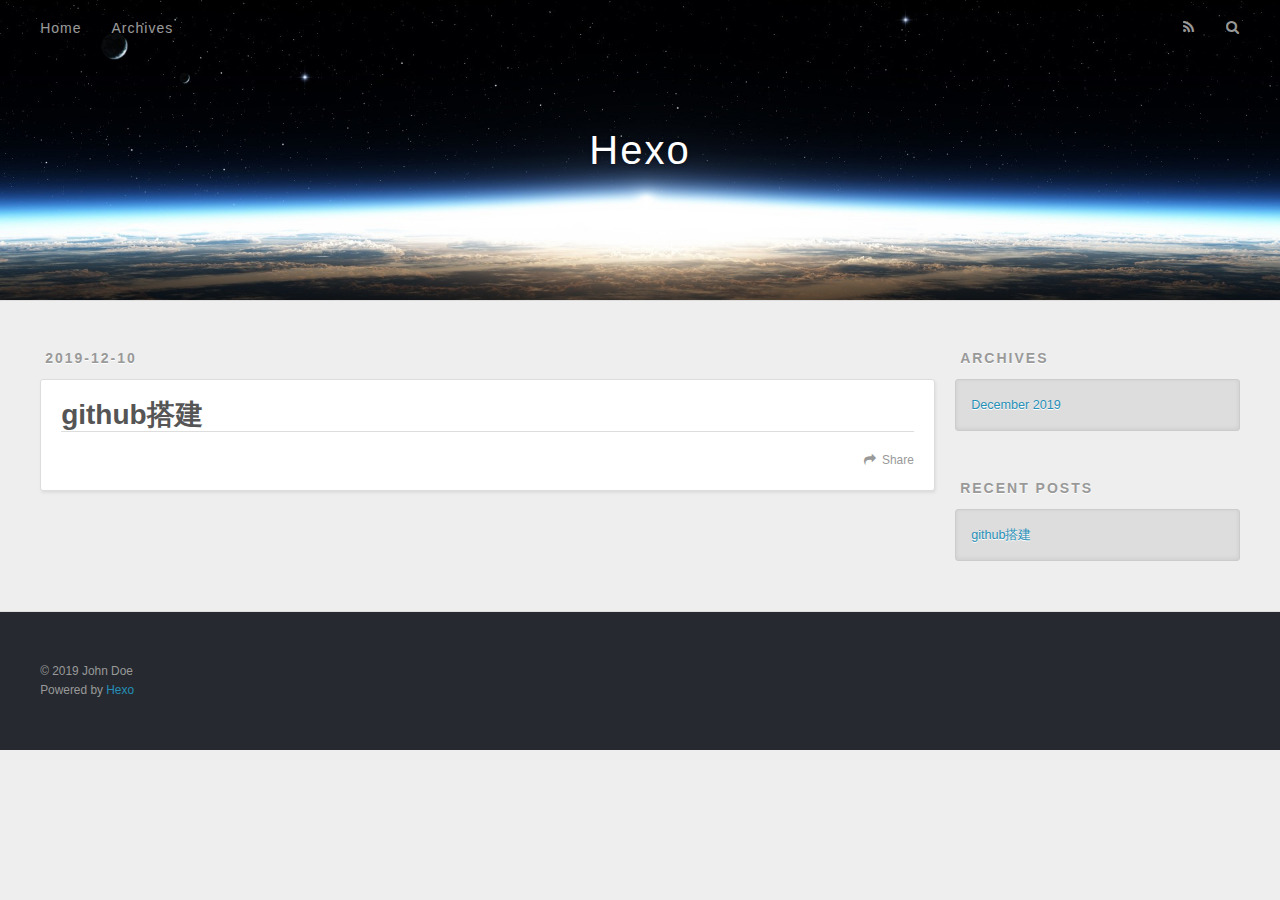
==== index.html @ 5299de8e "Site updated: 2019-12-10 16:28:03" ====
<!DOCTYPE html>
<html>
<head>
  <meta charset="utf-8">
  

  
  <title>Hexo</title>
  <meta name="viewport" content="width=device-width, initial-scale=1, maximum-scale=1">
  <meta property="og:type" content="website">
<meta property="og:title" content="Hexo">
<meta property="og:url" content="http:&#x2F;&#x2F;yoursite.com&#x2F;index.html">
<meta property="og:site_name" content="Hexo">
<meta property="article:author" content="John Doe">
<meta name="twitter:card" content="summary">
  
    <link rel="alternate" href="/atom.xml" title="Hexo" type="application/atom+xml">
  
  
    <link rel="icon" href="/favicon.png">
  
  
    <link href="//fonts.googleapis.com/css?family=Source+Code+Pro" rel="stylesheet" type="text/css">
  
  
<link rel="stylesheet" href="/css/style.css">

<meta name="generator" content="Hexo 4.1.0"></head>

<body>
  <div id="container">
    <div id="wrap">
      <header id="header">
  <div id="banner"></div>
  <div id="header-outer" class="outer">
    <div id="header-title" class="inner">
      <h1 id="logo-wrap">
        <a href="/" id="logo">Hexo</a>
      </h1>
      
    </div>
    <div id="header-inner" class="inner">
      <nav id="main-nav">
        <a id="main-nav-toggle" class="nav-icon"></a>
        
          <a class="main-nav-link" href="/">Home</a>
        
          <a class="main-nav-link" href="/archives">Archives</a>
        
      </nav>
      <nav id="sub-nav">
        
          <a id="nav-rss-link" class="nav-icon" href="/atom.xml" title="RSS Feed"></a>
        
        <a id="nav-search-btn" class="nav-icon" title="Search"></a>
      </nav>
      <div id="search-form-wrap">
        <form action="//google.com/search" method="get" accept-charset="UTF-8" class="search-form"><input type="search" name="q" class="search-form-input" placeholder="Search"><button type="submit" class="search-form-submit">&#xF002;</button><input type="hidden" name="sitesearch" value="http://yoursite.com"></form>
      </div>
    </div>
  </div>
</header>
      <div class="outer">
        <section id="main">
  
    <article id="post-github搭建" class="article article-type-post" itemscope itemprop="blogPost">
  <div class="article-meta">
    <a href="/2019/12/10/github%E6%90%AD%E5%BB%BA/" class="article-date">
  <time datetime="2019-12-10T08:18:37.000Z" itemprop="datePublished">2019-12-10</time>
</a>
    
  </div>
  <div class="article-inner">
    
    
      <header class="article-header">
        
  
    <h1 itemprop="name">
      <a class="article-title" href="/2019/12/10/github%E6%90%AD%E5%BB%BA/">github搭建</a>
    </h1>
  

      </header>
    
    <div class="article-entry" itemprop="articleBody">
      
        
      
    </div>
    <footer class="article-footer">
      <a data-url="http://yoursite.com/2019/12/10/github%E6%90%AD%E5%BB%BA/" data-id="ck3zlgnts0000zbzl3p2jf8dn" class="article-share-link">Share</a>
      
      
    </footer>
  </div>
  
</article>


  


</section>
        
          <aside id="sidebar">
  
    

  
    

  
    
  
    
  <div class="widget-wrap">
    <h3 class="widget-title">Archives</h3>
    <div class="widget">
      <ul class="archive-list"><li class="archive-list-item"><a class="archive-list-link" href="/archives/2019/12/">December 2019</a></li></ul>
    </div>
  </div>


  
    
  <div class="widget-wrap">
    <h3 class="widget-title">Recent Posts</h3>
    <div class="widget">
      <ul>
        
          <li>
            <a href="/2019/12/10/github%E6%90%AD%E5%BB%BA/">github搭建</a>
          </li>
        
      </ul>
    </div>
  </div>

  
</aside>
        
      </div>
      <footer id="footer">
  
  <div class="outer">
    <div id="footer-info" class="inner">
      &copy; 2019 John Doe<br>
      Powered by <a href="http://hexo.io/" target="_blank">Hexo</a>
    </div>
  </div>
</footer>
    </div>
    <nav id="mobile-nav">
  
    <a href="/" class="mobile-nav-link">Home</a>
  
    <a href="/archives" class="mobile-nav-link">Archives</a>
  
</nav>
    

<script src="//ajax.googleapis.com/ajax/libs/jquery/2.0.3/jquery.min.js"></script>


  
<link rel="stylesheet" href="/fancybox/jquery.fancybox.css">

  
<script src="/fancybox/jquery.fancybox.pack.js"></script>




<script src="/js/script.js"></script>




  </div>
</body>
</html>
---- css/style.css ----
body {
  width: 100%;
}
body:before,
body:after {
  content: "";
  display: table;
}
body:after {
  clear: both;
}
html,
body,
div,
span,
applet,
object,
iframe,
h1,
h2,
h3,
h4,
h5,
h6,
p,
blockquote,
pre,
a,
abbr,
acronym,
address,
big,
cite,
code,
del,
dfn,
em,
img,
ins,
kbd,
q,
s,
samp,
small,
strike,
strong,
sub,
sup,
tt,
var,
dl,
dt,
dd,
ol,
ul,
li,
fieldset,
form,
label,
legend,
table,
caption,
tbody,
tfoot,
thead,
tr,
th,
td {
  margin: 0;
  padding: 0;
  border: 0;
  outline: 0;
  font-weight: inherit;
  font-style: inherit;
  font-family: inherit;
  font-size: 100%;
  vertical-align: baseline;
}
body {
  line-height: 1;
  color: #000;
  background: #fff;
}
ol,
ul {
  list-style: none;
}
table {
  border-collapse: separate;
  border-spacing: 0;
  vertical-align: middle;
}
caption,
th,
td {
  text-align: left;
  font-weight: normal;
  vertical-align: middle;
}
a img {
  border: none;
}
input,
button {
  margin: 0;
  padding: 0;
}
input::-moz-focus-inner,
button::-moz-focus-inner {
  border: 0;
  padding: 0;
}
@font-face {
  font-family: FontAwesome;
  font-style: normal;
  font-weight: normal;
  src: url("fonts/fontawesome-webfont.eot?v=#4.0.3");
  src: url("fonts/fontawesome-webfont.eot?#iefix&v=#4.0.3") format("embedded-opentype"), url("fonts/fontawesome-webfont.woff?v=#4.0.3") format("woff"), url("fonts/fontawesome-webfont.ttf?v=#4.0.3") format("truetype"), url("fonts/fontawesome-webfont.svg#fontawesomeregular?v=#4.0.3") format("svg");
}
html,
body,
#container {
  height: 100%;
}
body {
  background: #eee;
  font: 14px -apple-system, BlinkMacSystemFont, "Segoe UI", "Roboto", "Oxygen", "Ubuntu", "Cantarell", "Fira Sans", "Droid Sans", "Helvetica Neue", sans-serif;
  -webkit-text-size-adjust: 100%;
}
.outer {
  max-width: 1220px;
  margin: 0 auto;
  padding: 0 20px;
}
.outer:before,
.outer:after {
  content: "";
  display: table;
}
.outer:after {
  clear: both;
}
.inner {
  display: inline;
  float: left;
  width: 98.33333333333333%;
  margin: 0 0.833333333333333%;
}
.left,
.alignleft {
  float: left;
}
.right,
.alignright {
  float: right;
}
.clear {
  clear: both;
}
#container {
  position: relative;
}
.mobile-nav-on {
  overflow: hidden;
}
#wrap {
  height: 100%;
  width: 100%;
  position: absolute;
  top: 0;
  left: 0;
  -webkit-transition: 0.2s ease-out;
  -moz-transition: 0.2s ease-out;
  -ms-transition: 0.2s ease-out;
  transition: 0.2s ease-out;
  z-index: 1;
  background: #eee;
}
.mobile-nav-on #wrap {
  left: 280px;
}
@media screen and (min-width: 768px) {
  #main {
    display: inline;
    float: left;
    width: 73.33333333333333%;
    margin: 0 0.833333333333333%;
  }
}
.article-date,
.article-category-link,
.archive-year,
.widget-title {
  text-decoration: none;
  text-transform: uppercase;
  letter-spacing: 2px;
  color: #999;
  margin-bottom: 1em;
  margin-left: 5px;
  line-height: 1em;
  text-shadow: 0 1px #fff;
  font-weight: bold;
}
.article-inner,
.archive-article-inner {
  background: #fff;
  -webkit-box-shadow: 1px 2px 3px #ddd;
  box-shadow: 1px 2px 3px #ddd;
  border: 1px solid #ddd;
  border-radius: 3px;
}
.article-entry h1,
.widget h1 {
  font-size: 2em;
}
.article-entry h2,
.widget h2 {
  font-size: 1.5em;
}
.article-entry h3,
.widget h3 {
  font-size: 1.3em;
}
.article-entry h4,
.widget h4 {
  font-size: 1.2em;
}
.article-entry h5,
.widget h5 {
  font-size: 1em;
}
.article-entry h6,
.widget h6 {
  font-size: 1em;
  color: #999;
}
.article-entry hr,
.widget hr {
  border: 1px dashed #ddd;
}
.article-entry strong,
.widget strong {
  font-weight: bold;
}
.article-entry em,
.widget em,
.article-entry cite,
.widget cite {
  font-style: italic;
}
.article-entry sup,
.widget sup,
.article-entry sub,
.widget sub {
  font-size: 0.75em;
  line-height: 0;
  position: relative;
  vertical-align: baseline;
}
.article-entry sup,
.widget sup {
  top: -0.5em;
}
.article-entry sub,
.widget sub {
  bottom: -0.2em;
}
.article-entry small,
.widget small {
  font-size: 0.85em;
}
.article-entry acronym,
.widget acronym,
.article-entry abbr,
.widget abbr {
  border-bottom: 1px dotted;
}
.article-entry ul,
.widget ul,
.article-entry ol,
.widget ol,
.article-entry dl,
.widget dl {
  margin: 0 20px;
  line-height: 1.6em;
}
.article-entry ul ul,
.widget ul ul,
.article-entry ol ul,
.widget ol ul,
.article-entry ul ol,
.widget ul ol,
.article-entry ol ol,
.widget ol ol {
  margin-top: 0;
  margin-bottom: 0;
}
.article-entry ul,
.widget ul {
  list-style: disc;
}
.article-entry ol,
.widget ol {
  list-style: decimal;
}
.article-entry dt,
.widget dt {
  font-weight: bold;
}
#header {
  height: 300px;
  position: relative;
  border-bottom: 1px solid #ddd;
}
#header:before,
#header:after {
  content: "";
  position: absolute;
  left: 0;
  right: 0;
  height: 40px;
}
#header:before {
  top: 0;
  background: -webkit-linear-gradient(rgba(0,0,0,0.2), transparent);
  background: -moz-linear-gradient(rgba(0,0,0,0.2), transparent);
  background: -ms-linear-gradient(rgba(0,0,0,0.2), transparent);
  background: linear-gradient(rgba(0,0,0,0.2), transparent);
}
#header:after {
  bottom: 0;
  background: -webkit-linear-gradient(transparent, rgba(0,0,0,0.2));
  background: -moz-linear-gradient(transparent, rgba(0,0,0,0.2));
  background: -ms-linear-gradient(transparent, rgba(0,0,0,0.2));
  background: linear-gradient(transparent, rgba(0,0,0,0.2));
}
#header-outer {
  height: 100%;
  position: relative;
}
#header-inner {
  position: relative;
  overflow: hidden;
}
#banner {
  position: absolute;
  top: 0;
  left: 0;
  width: 100%;
  height: 100%;
  background: url("images/banner.jpg") center #000;
  -webkit-background-size: cover;
  -moz-background-size: cover;
  background-size: cover;
  z-index: -1;
}
#header-title {
  text-align: center;
  height: 40px;
  position: absolute;
  top: 50%;
  left: 0;
  margin-top: -20px;
}
#logo,
#subtitle {
  text-decoration: none;
  color: #fff;
  font-weight: 300;
  text-shadow: 0 1px 4px rgba(0,0,0,0.3);
}
#logo {
  font-size: 40px;
  line-height: 40px;
  letter-spacing: 2px;
}
#subtitle {
  font-size: 16px;
  line-height: 16px;
  letter-spacing: 1px;
}
#subtitle-wrap {
  margin-top: 16px;
}
#main-nav {
  float: left;
  margin-left: -15px;
}
.nav-icon,
.main-nav-link {
  float: left;
  color: #fff;
  opacity: 0.6;
  text-decoration: none;
  text-shadow: 0 1px rgba(0,0,0,0.2);
  -webkit-transition: opacity 0.2s;
  -moz-transition: opacity 0.2s;
  -ms-transition: opacity 0.2s;
  transition: opacity 0.2s;
  display: block;
  padding: 20px 15px;
}
.nav-icon:hover,
.main-nav-link:hover {
  opacity: 1;
}
.nav-icon {
  font-family: FontAwesome;
  text-align: center;
  font-size: 14px;
  width: 14px;
  height: 14px;
  padding: 20px 15px;
  position: relative;
  cursor: pointer;
}
.main-nav-link {
  font-weight: 300;
  letter-spacing: 1px;
}
@media screen and (max-width: 479px) {
  .main-nav-link {
    display: none;
  }
}
#main-nav-toggle {
  display: none;
}
#main-nav-toggle:before {
  content: "\f0c9";
}
@media screen and (max-width: 479px) {
  #main-nav-toggle {
    display: block;
  }
}
#sub-nav {
  float: right;
  margin-right: -15px;
}
#nav-rss-link:before {
  content: "\f09e";
}
#nav-search-btn:before {
  content: "\f002";
}
#search-form-wrap {
  position: absolute;
  top: 15px;
  width: 150px;
  height: 30px;
  right: -150px;
  opacity: 0;
  -webkit-transition: 0.2s ease-out;
  -moz-transition: 0.2s ease-out;
  -ms-transition: 0.2s ease-out;
  transition: 0.2s ease-out;
}
#search-form-wrap.on {
  opacity: 1;
  right: 0;
}
@media screen and (max-width: 479px) {
  #search-form-wrap {
    width: 100%;
    right: -100%;
  }
}
.search-form {
  position: absolute;
  top: 0;
  left: 0;
  right: 0;
  background: #fff;
  padding: 5px 15px;
  border-radius: 15px;
  -webkit-box-shadow: 0 0 10px rgba(0,0,0,0.3);
  box-shadow: 0 0 10px rgba(0,0,0,0.3);
}
.search-form-input {
  border: none;
  background: none;
  color: #555;
  width: 100%;
  font: 13px -apple-system, BlinkMacSystemFont, "Segoe UI", "Roboto", "Oxygen", "Ubuntu", "Cantarell", "Fira Sans", "Droid Sans", "Helvetica Neue", sans-serif;
  outline: none;
}
.search-form-input::-webkit-search-results-decoration,
.search-form-input::-webkit-search-cancel-button {
  -webkit-appearance: none;
}
.search-form-submit {
  position: absolute;
  top: 50%;
  right: 10px;
  margin-top: -7px;
  font: 13px FontAwesome;
  border: none;
  background: none;
  color: #bbb;
  cursor: pointer;
}
.search-form-submit:hover,
.search-form-submit:focus {
  color: #777;
}
.article {
  margin: 50px 0;
}
.article-inner {
  overflow: hidden;
}
.article-meta:before,
.article-meta:after {
  content: "";
  display: table;
}
.article-meta:after {
  clear: both;
}
.article-date {
  float: left;
}
.article-category {
  float: left;
  line-height: 1em;
  color: #ccc;
  text-shadow: 0 1px #fff;
  margin-left: 8px;
}
.article-category:before {
  content: "\2022";
}
.article-category-link {
  margin: 0 12px 1em;
}
.article-header {
  padding: 20px 20px 0;
}
.article-title {
  text-decoration: none;
  font-size: 2em;
  font-weight: bold;
  color: #555;
  line-height: 1.1em;
  -webkit-transition: color 0.2s;
  -moz-transition: color 0.2s;
  -ms-transition: color 0.2s;
  transition: color 0.2s;
}
a.article-title:hover {
  color: #258fb8;
}
.article-entry {
  color: #555;
  padding: 0 20px;
}
.article-entry:before,
.article-entry:after {
  content: "";
  display: table;
}
.article-entry:after {
  clear: both;
}
.article-entry p,
.article-entry table {
  line-height: 1.6em;
  margin: 1.6em 0;
}
.article-entry h1,
.article-entry h2,
.article-entry h3,
.article-entry h4,
.article-entry h5,
.article-entry h6 {
  font-weight: bold;
}
.article-entry h1,
.article-entry h2,
.article-entry h3,
.article-entry h4,
.article-entry h5,
.article-entry h6 {
  line-height: 1.1em;
  margin: 1.1em 0;
}
.article-entry a {
  color: #258fb8;
  text-decoration: none;
}
.article-entry a:hover {
  text-decoration: underline;
}
.article-entry ul,
.article-entry ol,
.article-entry dl {
  margin-top: 1.6em;
  margin-bottom: 1.6em;
}
.article-entry img,
.article-entry video {
  max-width: 100%;
  height: auto;
  display: block;
  margin: auto;
}
.article-entry iframe {
  border: none;
}
.article-entry table {
  width: 100%;
  border-collapse: collapse;
  border-spacing: 0;
}
.article-entry th {
  font-weight: bold;
  border-bottom: 3px solid #ddd;
  padding-bottom: 0.5em;
}
.article-entry td {
  border-bottom: 1px solid #ddd;
  padding: 10px 0;
}
.article-entry blockquote {
  font-family: Georgia, "Times New Roman", serif;
  font-size: 1.4em;
  margin: 1.6em 20px;
  text-align: center;
}
.article-entry blockquote footer {
  font-size: 14px;
  margin: 1.6em 0;
  font-family: -apple-system, BlinkMacSystemFont, "Segoe UI", "Roboto", "Oxygen", "Ubuntu", "Cantarell", "Fira Sans", "Droid Sans", "Helvetica Neue", sans-serif;
}
.article-entry blockquote footer cite:before {
  content: "—";
  padding: 0 0.5em;
}
.article-entry .pullquote {
  text-align: left;
  width: 45%;
  margin: 0;
}
.article-entry .pullquote.left {
  margin-left: 0.5em;
  margin-right: 1em;
}
.article-entry .pullquote.right {
  margin-right: 0.5em;
  margin-left: 1em;
}
.article-entry .caption {
  color: #999;
  display: block;
  font-size: 0.9em;
  margin-top: 0.5em;
  position: relative;
  text-align: center;
}
.article-entry .video-container {
  position: relative;
  padding-top: 56.25%;
  height: 0;
  overflow: hidden;
}
.article-entry .video-container iframe,
.article-entry .video-container object,
.article-entry .video-container embed {
  position: absolute;
  top: 0;
  left: 0;
  width: 100%;
  height: 100%;
  margin-top: 0;
}
.article-more-link a {
  display: inline-block;
  line-height: 1em;
  padding: 6px 15px;
  border-radius: 15px;
  background: #eee;
  color: #999;
  text-shadow: 0 1px #fff;
  text-decoration: none;
}
.article-more-link a:hover {
  background: #258fb8;
  color: #fff;
  text-decoration: none;
  text-shadow: 0 1px #1e7293;
}
.article-footer {
  font-size: 0.85em;
  line-height: 1.6em;
  border-top: 1px solid #ddd;
  padding-top: 1.6em;
  margin: 0 20px 20px;
}
.article-footer:before,
.article-footer:after {
  content: "";
  display: table;
}
.article-footer:after {
  clear: both;
}
.article-footer a {
  color: #999;
  text-decoration: none;
}
.article-footer a:hover {
  color: #555;
}
.article-tag-list-item {
  float: left;
  margin-right: 10px;
}
.article-tag-list-link:before {
  content: "#";
}
.article-comment-link {
  float: right;
}
.article-comment-link:before {
  content: "\f075";
  font-family: FontAwesome;
  padding-right: 8px;
}
.article-share-link {
  cursor: pointer;
  float: right;
  margin-left: 20px;
}
.article-share-link:before {
  content: "\f064";
  font-family: FontAwesome;
  padding-right: 6px;
}
#article-nav {
  position: relative;
}
#article-nav:before,
#article-nav:after {
  content: "";
  display: table;
}
#article-nav:after {
  clear: both;
}
@media screen and (min-width: 768px) {
  #article-nav {
    margin: 50px 0;
  }
  #article-nav:before {
    width: 8px;
    height: 8px;
    position: absolute;
    top: 50%;
    left: 50%;
    margin-top: -4px;
    margin-left: -4px;
    content: "";
    border-radius: 50%;
    background: #ddd;
    -webkit-box-shadow: 0 1px 2px #fff;
    box-shadow: 0 1px 2px #fff;
  }
}
.article-nav-link-wrap {
  text-decoration: none;
  text-shadow: 0 1px #fff;
  color: #999;
  -webkit-box-sizing: border-box;
  -moz-box-sizing: border-box;
  box-sizing: border-box;
  margin-top: 50px;
  text-align: center;
  display: block;
}
.article-nav-link-wrap:hover {
  color: #555;
}
@media screen and (min-width: 768px) {
  .article-nav-link-wrap {
    width: 50%;
    margin-top: 0;
  }
}
@media screen and (min-width: 768px) {
  #article-nav-newer {
    float: left;
    text-align: right;
    padding-right: 20px;
  }
}
@media screen and (min-width: 768px) {
  #article-nav-older {
    float: right;
    text-align: left;
    padding-left: 20px;
  }
}
.article-nav-caption {
  text-transform: uppercase;
  letter-spacing: 2px;
  color: #ddd;
  line-height: 1em;
  font-weight: bold;
}
#article-nav-newer .article-nav-caption {
  margin-right: -2px;
}
.article-nav-title {
  font-size: 0.85em;
  line-height: 1.6em;
  margin-top: 0.5em;
}
.article-share-box {
  position: absolute;
  display: none;
  background: #fff;
  -webkit-box-shadow: 1px 2px 10px rgba(0,0,0,0.2);
  box-shadow: 1px 2px 10px rgba(0,0,0,0.2);
  border-radius: 3px;
  margin-left: -145px;
  overflow: hidden;
  z-index: 1;
}
.article-share-box.on {
  display: block;
}
.article-share-input {
  width: 100%;
  background: none;
  -webkit-box-sizing: border-box;
  -moz-box-sizing: border-box;
  box-sizing: border-box;
  font: 14px -apple-system, BlinkMacSystemFont, "Segoe UI", "Roboto", "Oxygen", "Ubuntu", "Cantarell", "Fira Sans", "Droid Sans", "Helvetica Neue", sans-serif;
  padding: 0 15px;
  color: #555;
  outline: none;
  border: 1px solid #ddd;
  border-radius: 3px 3px 0 0;
  height: 36px;
  line-height: 36px;
}
.article-share-links {
  background: #eee;
}
.article-share-links:before,
.article-share-links:after {
  content: "";
  display: table;
}
.article-share-links:after {
  clear: both;
}
.article-share-twitter,
.article-share-facebook,
.article-share-pinterest,
.article-share-google {
  width: 50px;
  height: 36px;
  display: block;
  float: left;
  position: relative;
  color: #999;
  text-shadow: 0 1px #fff;
}
.article-share-twitter:before,
.article-share-facebook:before,
.article-share-pinterest:before,
.article-share-google:before {
  font-size: 20px;
  font-family: FontAwesome;
  width: 20px;
  height: 20px;
  position: absolute;
  top: 50%;
  left: 50%;
  margin-top: -10px;
  margin-left: -10px;
  text-align: center;
}
.article-share-twitter:hover,
.article-share-facebook:hover,
.article-share-pinterest:hover,
.article-share-google:hover {
  color: #fff;
}
.article-share-twitter:before {
  content: "\f099";
}
.article-share-twitter:hover {
  background: #00aced;
  text-shadow: 0 1px #008abe;
}
.article-share-facebook:before {
  content: "\f09a";
}
.article-share-facebook:hover {
  background: #3b5998;
  text-shadow: 0 1px #2f477a;
}
.article-share-pinterest:before {
  content: "\f0d2";
}
.article-share-pinterest:hover {
  background: #cb2027;
  text-shadow: 0 1px #a21a1f;
}
.article-share-google:before {
  content: "\f0d5";
}
.article-share-google:hover {
  background: #dd4b39;
  text-shadow: 0 1px #be3221;
}
.article-gallery {
  background: #000;
  position: relative;
}
.article-gallery-photos {
  position: relative;
  overflow: hidden;
}
.article-gallery-img {
  display: none;
  max-width: 100%;
}
.article-gallery-img:first-child {
  display: block;
}
.article-gallery-img.loaded {
  position: absolute;
  display: block;
}
.article-gallery-img img {
  display: block;
  max-width: 100%;
  margin: 0 auto;
}
#comments {
  background: #fff;
  -webkit-box-shadow: 1px 2px 3px #ddd;
  box-shadow: 1px 2px 3px #ddd;
  padding: 20px;
  border: 1px solid #ddd;
  border-radius: 3px;
  margin: 50px 0;
}
#comments a {
  color: #258fb8;
}
.archives-wrap {
  margin: 50px 0;
}
.archives:before,
.archives:after {
  content: "";
  display: table;
}
.archives:after {
  clear: both;
}
.archive-year-wrap {
  margin-bottom: 1em;
}
.archives {
  -webkit-column-gap: 10px;
  -moz-column-gap: 10px;
  column-gap: 10px;
}
@media screen and (min-width: 480px) and (max-width: 767px) {
  .archives {
    -webkit-column-count: 2;
    -moz-column-count: 2;
    column-count: 2;
  }
}
@media screen and (min-width: 768px) {
  .archives {
    -webkit-column-count: 3;
    -moz-column-count: 3;
    column-count: 3;
  }
}
.archive-article {
  -webkit-column-break-inside: avoid;
  page-break-inside: avoid;
  overflow: hidden;
  break-inside: avoid-column;
}
.archive-article-inner {
  padding: 10px;
  margin-bottom: 15px;
}
.archive-article-title {
  text-decoration: none;
  font-weight: bold;
  color: #555;
  -webkit-transition: color 0.2s;
  -moz-transition: color 0.2s;
  -ms-transition: color 0.2s;
  transition: color 0.2s;
  line-height: 1.6em;
}
.archive-article-title:hover {
  color: #258fb8;
}
.archive-article-footer {
  margin-top: 1em;
}
.archive-article-date {
  color: #999;
  text-decoration: none;
  font-size: 0.85em;
  line-height: 1em;
  margin-bottom: 0.5em;
  display: block;
}
#page-nav {
  margin: 50px auto;
  background: #fff;
  -webkit-box-shadow: 1px 2px 3px #ddd;
  box-shadow: 1px 2px 3px #ddd;
  border: 1px solid #ddd;
  border-radius: 3px;
  text-align: center;
  color: #999;
  overflow: hidden;
}
#page-nav:before,
#page-nav:after {
  content: "";
  display: table;
}
#page-nav:after {
  clear: both;
}
#page-nav a,
#page-nav span {
  padding: 10px 20px;
  line-height: 1;
  height: 2ex;
}
#page-nav a {
  color: #999;
  text-decoration: none;
}
#page-nav a:hover {
  background: #999;
  color: #fff;
}
#page-nav .prev {
  float: left;
}
#page-nav .next {
  float: right;
}
#page-nav .page-number {
  display: inline-block;
}
@media screen and (max-width: 479px) {
  #page-nav .page-number {
    display: none;
  }
}
#page-nav .current {
  color: #555;
  font-weight: bold;
}
#page-nav .space {
  color: #ddd;
}
#footer {
  background: #262a30;
  padding: 50px 0;
  border-top: 1px solid #ddd;
  color: #999;
}
#footer a {
  color: #258fb8;
  text-decoration: none;
}
#footer a:hover {
  text-decoration: underline;
}
#footer-info {
  line-height: 1.6em;
  font-size: 0.85em;
}
.article-entry pre,
.article-entry .highlight {
  background: #2d2d2d;
  margin: 0 -20px;
  padding: 15px 20px;
  border-style: solid;
  border-color: #ddd;
  border-width: 1px 0;
  overflow: auto;
  color: #ccc;
  line-height: 22.400000000000002px;
}
.article-entry .highlight .gutter pre,
.article-entry .gist .gist-file .gist-data .line-numbers {
  color: #666;
  font-size: 0.85em;
}
.article-entry pre,
.article-entry code {
  font-family: "Source Code Pro", Consolas, Monaco, Menlo, Consolas, monospace;
}
.article-entry code {
  background: #eee;
  text-shadow: 0 1px #fff;
  padding: 0 0.3em;
}
.article-entry pre code {
  background: none;
  text-shadow: none;
  padding: 0;
}
.article-entry .highlight pre {
  border: none;
  margin: 0;
  padding: 0;
}
.article-entry .highlight table {
  margin: 0;
  width: auto;
}
.article-entry .highlight td {
  border: none;
  padding: 0;
}
.article-entry .highlight figcaption {
  font-size: 0.85em;
  color: #999;
  line-height: 1em;
  margin-bottom: 1em;
}
.article-entry .highlight figcaption:before,
.article-entry .highlight figcaption:after {
  content: "";
  display: table;
}
.article-entry .highlight figcaption:after {
  clear: both;
}
.article-entry .highlight figcaption a {
  float: right;
}
.article-entry .highlight .gutter pre {
  text-align: right;
  padding-right: 20px;
}
.article-entry .highlight .line {
  height: 22.400000000000002px;
}
.article-entry .highlight .line.marked {
  background: #515151;
}
.article-entry .gist {
  margin: 0 -20px;
  border-style: solid;
  border-color: #ddd;
  border-width: 1px 0;
  background: #2d2d2d;
  padding: 15px 20px 15px 0;
}
.article-entry .gist .gist-file {
  border: none;
  font-family: "Source Code Pro", Consolas, Monaco, Menlo, Consolas, monospace;
  margin: 0;
}
.article-entry .gist .gist-file .gist-data {
  background: none;
  border: none;
}
.article-entry .gist .gist-file .gist-data .line-numbers {
  background: none;
  border: none;
  padding: 0 20px 0 0;
}
.article-entry .gist .gist-file .gist-data .line-data {
  padding: 0 !important;
}
.article-entry .gist .gist-file .highlight {
  margin: 0;
  padding: 0;
  border: none;
}
.article-entry .gist .gist-file .gist-meta {
  background: #2d2d2d;
  color: #999;
  font: 0.85em -apple-system, BlinkMacSystemFont, "Segoe UI", "Roboto", "Oxygen", "Ubuntu", "Cantarell", "Fira Sans", "Droid Sans", "Helvetica Neue", sans-serif;
  text-shadow: 0 0;
  padding: 0;
  margin-top: 1em;
  margin-left: 20px;
}
.article-entry .gist .gist-file .gist-meta a {
  color: #258fb8;
  font-weight: normal;
}
.article-entry .gist .gist-file .gist-meta a:hover {
  text-decoration: underline;
}
pre .comment,
pre .title {
  color: #999;
}
pre .variable,
pre .attribute,
pre .tag,
pre .regexp,
pre .ruby .constant,
pre .xml .tag .title,
pre .xml .pi,
pre .xml .doctype,
pre .html .doctype,
pre .css .id,
pre .css .class,
pre .css .pseudo {
  color: #f2777a;
}
pre .number,
pre .preprocessor,
pre .built_in,
pre .literal,
pre .params,
pre .constant {
  color: #f99157;
}
pre .class,
pre .ruby .class .title,
pre .css .rules .attribute {
  color: #9c9;
}
pre .string,
pre .value,
pre .inheritance,
pre .header,
pre .ruby .symbol,
pre .xml .cdata {
  color: #9c9;
}
pre .css .hexcolor {
  color: #6cc;
}
pre .function,
pre .python .decorator,
pre .python .title,
pre .ruby .function .title,
pre .ruby .title .keyword,
pre .perl .sub,
pre .javascript .title,
pre .coffeescript .title {
  color: #69c;
}
pre .keyword,
pre .javascript .function {
  color: #c9c;
}
@media screen and (max-width: 479px) {
  #mobile-nav {
    position: absolute;
    top: 0;
    left: 0;
    width: 280px;
    height: 100%;
    background: #191919;
    border-right: 1px solid #fff;
  }
}
@media screen and (max-width: 479px) {
  .mobile-nav-link {
    display: block;
    color: #999;
    text-decoration: none;
    padding: 15px 20px;
    font-weight: bold;
  }
  .mobile-nav-link:hover {
    color: #fff;
  }
}
@media screen and (min-width: 768px) {
  #sidebar {
    display: inline;
    float: left;
    width: 23.333333333333332%;
    margin: 0 0.833333333333333%;
  }
}
.widget-wrap {
  margin: 50px 0;
}
.widget {
  color: #777;
  text-shadow: 0 1px #fff;
  background: #ddd;
  -webkit-box-shadow: 0 -1px 4px #ccc inset;
  box-shadow: 0 -1px 4px #ccc inset;
  border: 1px solid #ccc;
  padding: 15px;
  border-radius: 3px;
}
.widget a {
  color: #258fb8;
  text-decoration: none;
}
.widget a:hover {
  text-decoration: underline;
}
.widget ul ul,
.widget ol ul,
.widget dl ul,
.widget ul ol,
.widget ol ol,
.widget dl ol,
.widget ul dl,
.widget ol dl,
.widget dl dl {
  margin-left: 15px;
  list-style: disc;
}
.widget {
  line-height: 1.6em;
  word-wrap: break-word;
  font-size: 0.9em;
}
.widget ul,
.widget ol {
  list-style: none;
  margin: 0;
}
.widget ul ul,
.widget ol ul,
.widget ul ol,
.widget ol ol {
  margin: 0 20px;
}
.widget ul ul,
.widget ol ul {
  list-style: disc;
}
.widget ul ol,
.widget ol ol {
  list-style: decimal;
}
.category-list-count,
.tag-list-count,
.archive-list-count {
  padding-left: 5px;
  color: #999;
  font-size: 0.85em;
}
.category-list-count:before,
.tag-list-count:before,
.archive-list-count:before {
  content: "(";
}
.category-list-count:after,
.tag-list-count:after,
.archive-list-count:after {
  content: ")";
}
.tagcloud a {
  margin-right: 5px;
  display: inline-block;
}
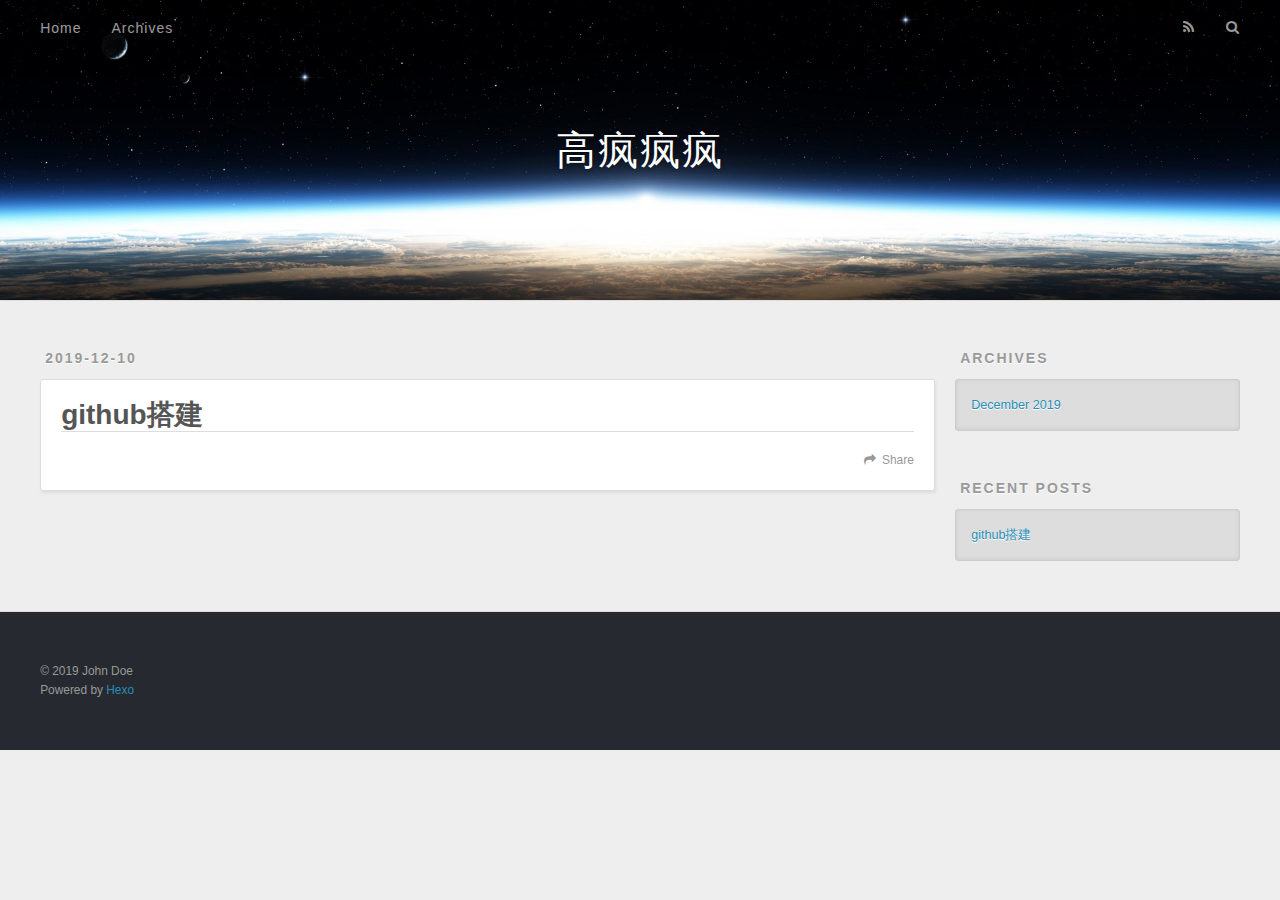
==== commit 8aaac9a4: "Site updated: 2019-12-10 16:30:10" ====
--- a/index.html
+++ b/index.html
@@ -5,16 +5,16 @@
   
 
   
-  <title>Hexo</title>
+  <title>高疯疯疯</title>
   <meta name="viewport" content="width=device-width, initial-scale=1, maximum-scale=1">
   <meta property="og:type" content="website">
-<meta property="og:title" content="Hexo">
+<meta property="og:title" content="高疯疯疯">
 <meta property="og:url" content="http:&#x2F;&#x2F;yoursite.com&#x2F;index.html">
-<meta property="og:site_name" content="Hexo">
+<meta property="og:site_name" content="高疯疯疯">
 <meta property="article:author" content="John Doe">
 <meta name="twitter:card" content="summary">
   
-    <link rel="alternate" href="/atom.xml" title="Hexo" type="application/atom+xml">
+    <link rel="alternate" href="/atom.xml" title="高疯疯疯" type="application/atom+xml">
   
   
     <link rel="icon" href="/favicon.png">
@@ -35,7 +35,7 @@
   <div id="header-outer" class="outer">
     <div id="header-title" class="inner">
       <h1 id="logo-wrap">
-        <a href="/" id="logo">Hexo</a>
+        <a href="/" id="logo">高疯疯疯</a>
       </h1>
       
     </div>
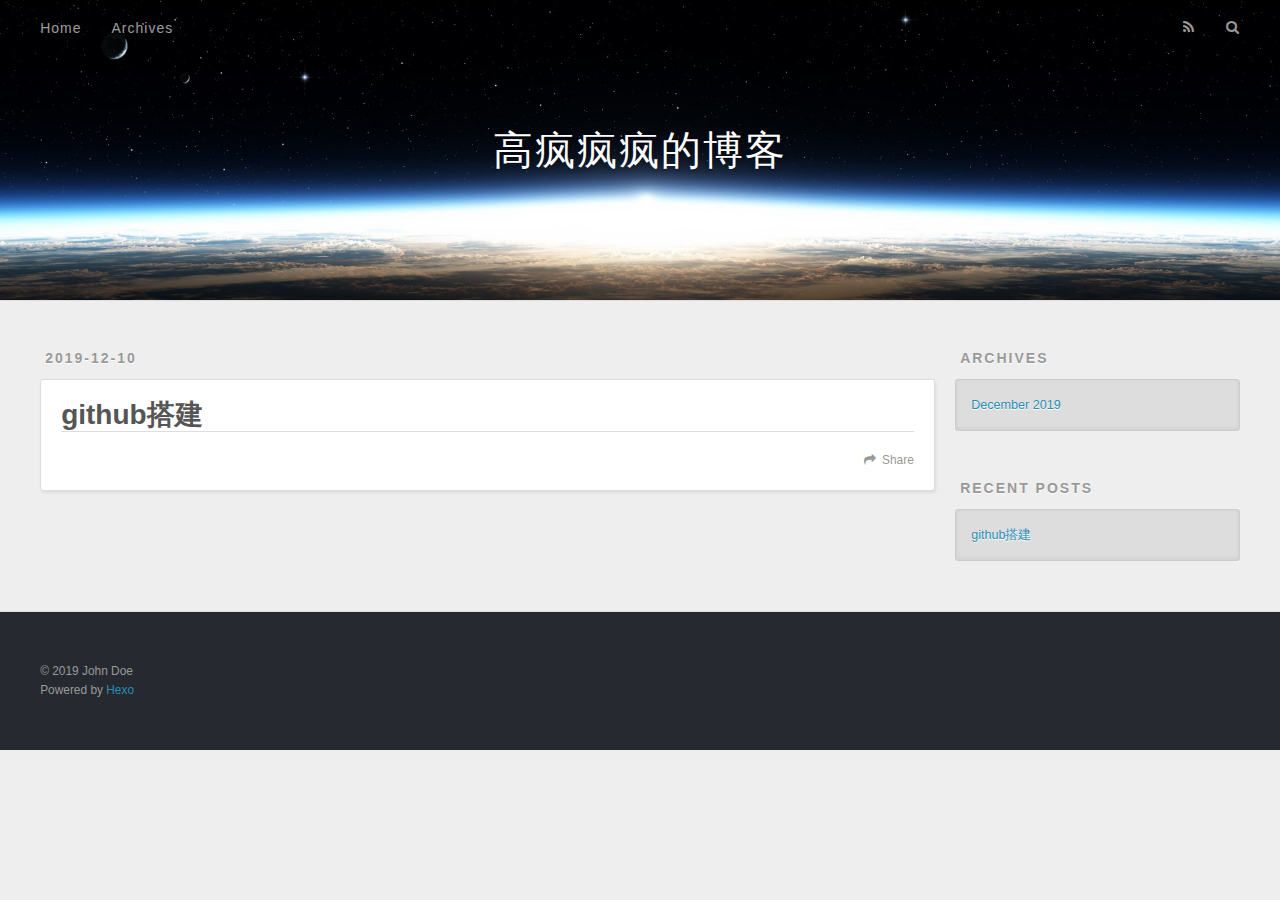
==== commit 0f4bb572: "Site updated: 2019-12-10 16:33:34" ====
--- a/index.html
+++ b/index.html
@@ -5,16 +5,16 @@
   
 
   
-  <title>高疯疯疯</title>
+  <title>高疯疯疯的博客</title>
   <meta name="viewport" content="width=device-width, initial-scale=1, maximum-scale=1">
   <meta property="og:type" content="website">
-<meta property="og:title" content="高疯疯疯">
+<meta property="og:title" content="高疯疯疯的博客">
 <meta property="og:url" content="http:&#x2F;&#x2F;yoursite.com&#x2F;index.html">
-<meta property="og:site_name" content="高疯疯疯">
+<meta property="og:site_name" content="高疯疯疯的博客">
 <meta property="article:author" content="John Doe">
 <meta name="twitter:card" content="summary">
   
-    <link rel="alternate" href="/atom.xml" title="高疯疯疯" type="application/atom+xml">
+    <link rel="alternate" href="/atom.xml" title="高疯疯疯的博客" type="application/atom+xml">
   
   
     <link rel="icon" href="/favicon.png">
@@ -35,7 +35,7 @@
   <div id="header-outer" class="outer">
     <div id="header-title" class="inner">
       <h1 id="logo-wrap">
-        <a href="/" id="logo">高疯疯疯</a>
+        <a href="/" id="logo">高疯疯疯的博客</a>
       </h1>
       
     </div>
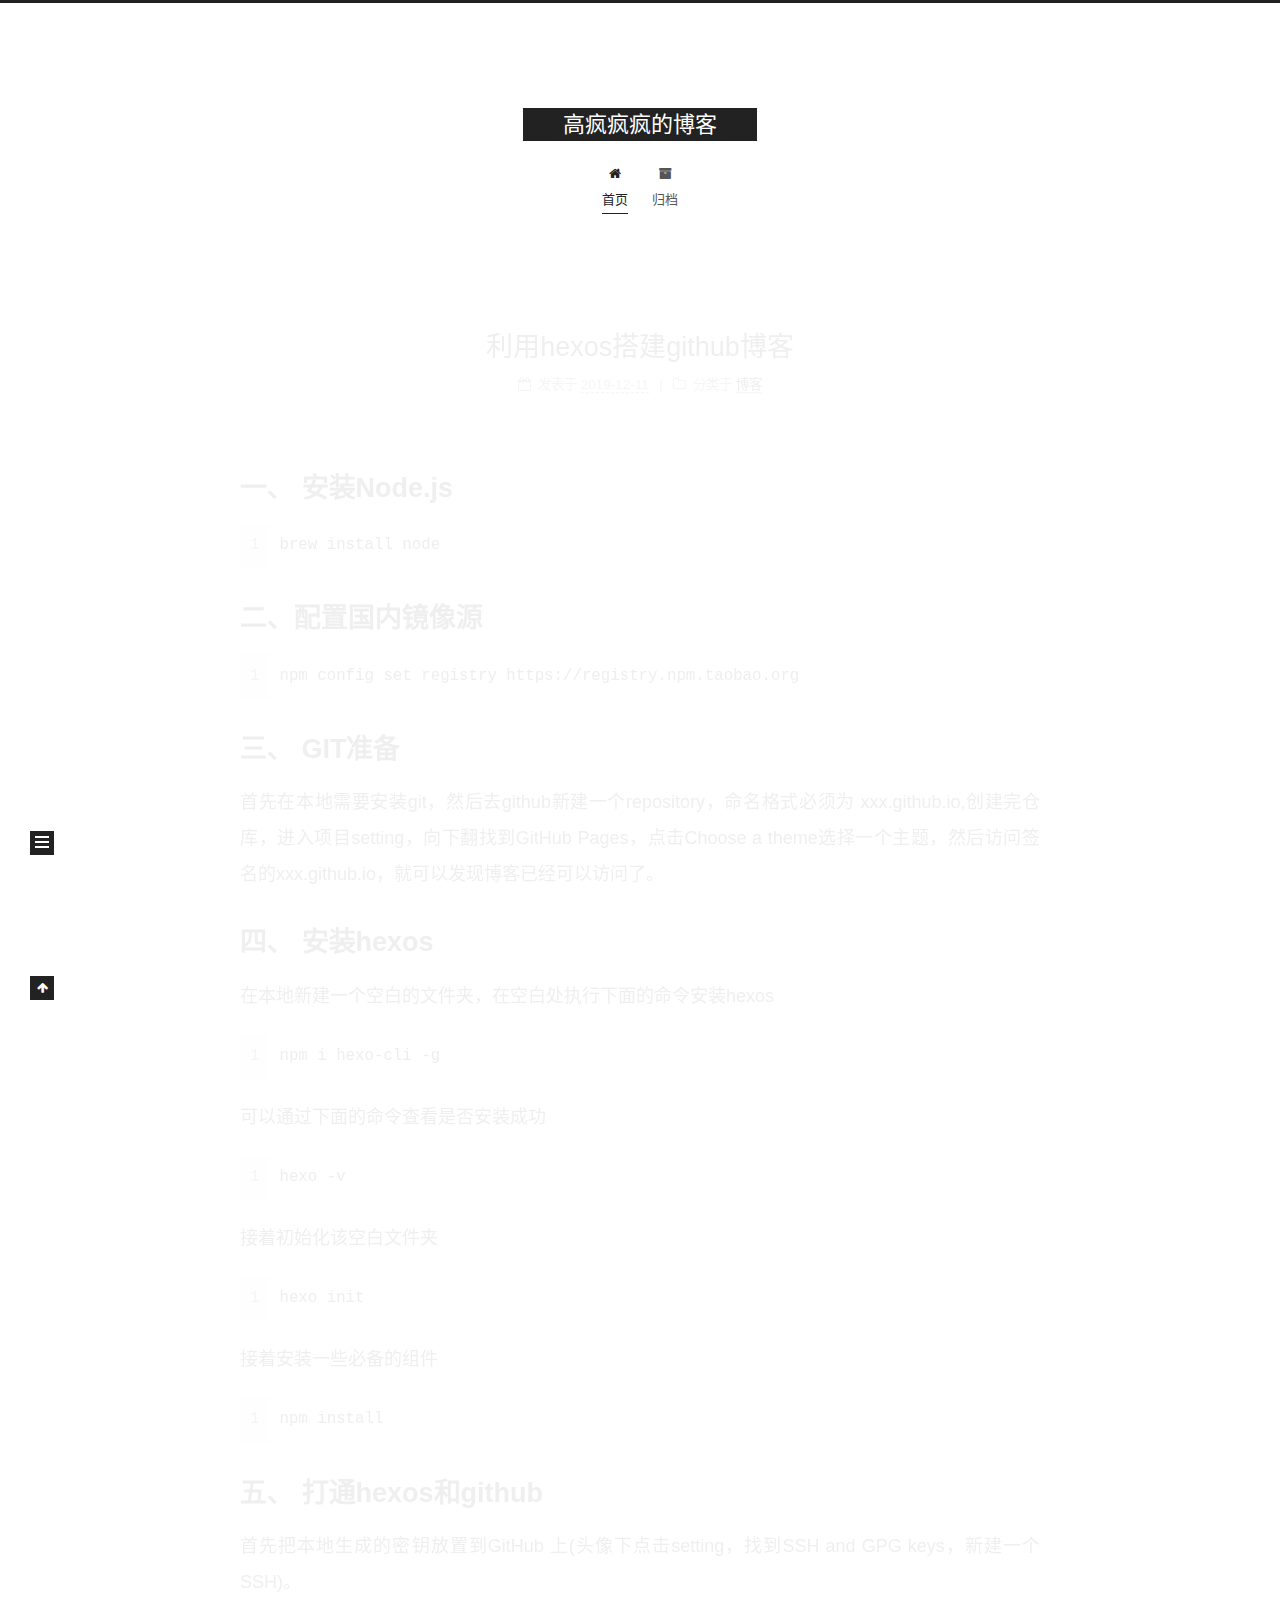
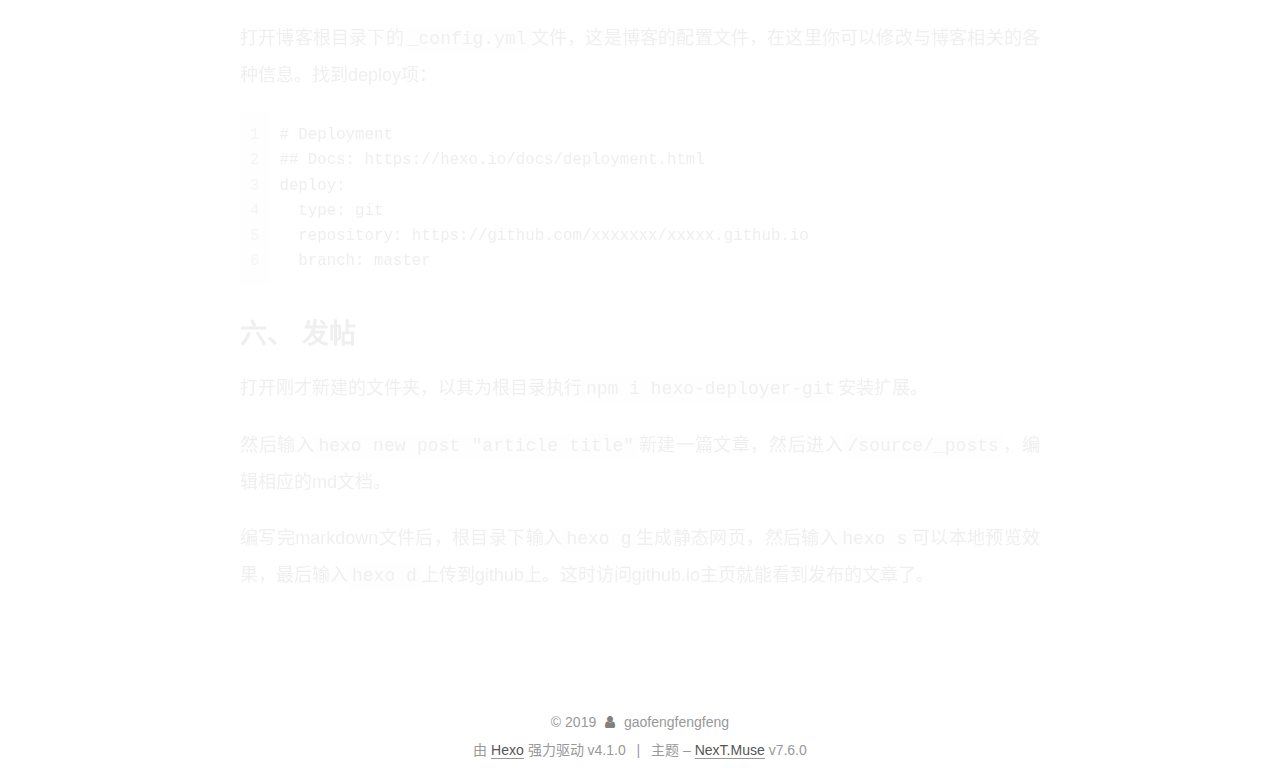
==== commit 52f0ba10: "Site updated: 2019-12-11 11:43:55" ====
--- a/index.html
+++ b/index.html
@@ -1,182 +1,422 @@
 <!DOCTYPE html>
-<html>
+<html lang="zh-CN">
 <head>
-  <meta charset="utf-8">
-  
-
-  
-  <title>高疯疯疯的博客</title>
-  <meta name="viewport" content="width=device-width, initial-scale=1, maximum-scale=1">
+  <meta charset="UTF-8">
+<meta name="viewport" content="width=device-width, initial-scale=1, maximum-scale=2">
+<meta name="theme-color" content="#222">
+<meta name="generator" content="Hexo 4.1.0">
+  <link rel="apple-touch-icon" sizes="180x180" href="/images/apple-touch-icon-next.png">
+  <link rel="icon" type="image/png" sizes="32x32" href="/images/favicon-32x32-next.png">
+  <link rel="icon" type="image/png" sizes="16x16" href="/images/favicon-16x16-next.png">
+  <link rel="mask-icon" href="/images/logo.svg" color="#222">
+
+<link rel="stylesheet" href="/css/main.css">
+
+
+<link rel="stylesheet" href="/lib/font-awesome/css/font-awesome.min.css">
+
+
+<script id="hexo-configurations">
+  var NexT = window.NexT || {};
+  var CONFIG = {
+    hostname: new URL('https://gaofengfengfeng.github.io').hostname,
+    root: '/',
+    scheme: 'Muse',
+    version: '7.6.0',
+    exturl: false,
+    sidebar: {"position":"left","display":"post","padding":18,"offset":12,"onmobile":false},
+    copycode: {"enable":false,"show_result":false,"style":null},
+    back2top: {"enable":true,"sidebar":false,"scrollpercent":false},
+    bookmark: {"enable":false,"color":"#222","save":"auto"},
+    fancybox: false,
+    mediumzoom: false,
+    lazyload: false,
+    pangu: false,
+    comments: {"style":"tabs","active":null,"storage":true,"lazyload":false,"nav":null},
+    algolia: {
+      appID: '',
+      apiKey: '',
+      indexName: '',
+      hits: {"per_page":10},
+      labels: {"input_placeholder":"Search for Posts","hits_empty":"We didn't find any results for the search: ${query}","hits_stats":"${hits} results found in ${time} ms"}
+    },
+    localsearch: {"enable":false,"trigger":"auto","top_n_per_article":1,"unescape":false,"preload":false},
+    path: '',
+    motion: {"enable":true,"async":false,"transition":{"post_block":"fadeIn","post_header":"slideDownIn","post_body":"slideDownIn","coll_header":"slideLeftIn","sidebar":"slideUpIn"}}
+  };
+</script>
+
   <meta property="og:type" content="website">
 <meta property="og:title" content="高疯疯疯的博客">
-<meta property="og:url" content="http:&#x2F;&#x2F;yoursite.com&#x2F;index.html">
+<meta property="og:url" content="https:&#x2F;&#x2F;gaofengfengfeng.github.io&#x2F;index.html">
 <meta property="og:site_name" content="高疯疯疯的博客">
-<meta property="article:author" content="John Doe">
+<meta property="og:locale" content="zh_CN">
+<meta property="article:author" content="gaofengfengfeng">
 <meta name="twitter:card" content="summary">
-  
-    <link rel="alternate" href="/atom.xml" title="高疯疯疯的博客" type="application/atom+xml">
-  
-  
-    <link rel="icon" href="/favicon.png">
-  
-  
-    <link href="//fonts.googleapis.com/css?family=Source+Code+Pro" rel="stylesheet" type="text/css">
-  
-  
-<link rel="stylesheet" href="/css/style.css">
-
-<meta name="generator" content="Hexo 4.1.0"></head>
-
-<body>
-  <div id="container">
-    <div id="wrap">
-      <header id="header">
-  <div id="banner"></div>
-  <div id="header-outer" class="outer">
-    <div id="header-title" class="inner">
-      <h1 id="logo-wrap">
-        <a href="/" id="logo">高疯疯疯的博客</a>
-      </h1>
+
+<link rel="canonical" href="https://gaofengfengfeng.github.io/">
+
+
+<script id="page-configurations">
+  // https://hexo.io/docs/variables.html
+  CONFIG.page = {
+    sidebar: "",
+    isHome: true,
+    isPost: false
+  };
+</script>
+
+  <title>高疯疯疯的博客</title>
+  
+
+
+
+
+
+
+  <noscript>
+  <style>
+  .use-motion .brand,
+  .use-motion .menu-item,
+  .sidebar-inner,
+  .use-motion .post-block,
+  .use-motion .pagination,
+  .use-motion .comments,
+  .use-motion .post-header,
+  .use-motion .post-body,
+  .use-motion .collection-header { opacity: initial; }
+
+  .use-motion .site-title,
+  .use-motion .site-subtitle {
+    opacity: initial;
+    top: initial;
+  }
+
+  .use-motion .logo-line-before i { left: initial; }
+  .use-motion .logo-line-after i { right: initial; }
+  </style>
+</noscript>
+
+</head>
+
+<body itemscope itemtype="http://schema.org/WebPage">
+  <div class="container use-motion">
+    <div class="headband"></div>
+
+    <header class="header" itemscope itemtype="http://schema.org/WPHeader">
+      <div class="header-inner"><div class="site-brand-container">
+  <div class="site-meta">
+
+    <div>
+      <a href="/" class="brand" rel="start">
+        <span class="logo-line-before"><i></i></span>
+        <span class="site-title">高疯疯疯的博客</span>
+        <span class="logo-line-after"><i></i></span>
+      </a>
+    </div>
+  </div>
+
+  <div class="site-nav-toggle">
+    <div class="toggle" aria-label="切换导航栏">
+      <span class="toggle-line toggle-line-first"></span>
+      <span class="toggle-line toggle-line-middle"></span>
+      <span class="toggle-line toggle-line-last"></span>
+    </div>
+  </div>
+</div>
+
+
+<nav class="site-nav">
+  
+  <ul id="menu" class="menu">
+        <li class="menu-item menu-item-home">
+
+    <a href="/" rel="section"><i class="fa fa-fw fa-home"></i>首页</a>
+
+  </li>
+        <li class="menu-item menu-item-archives">
+
+    <a href="/archives/" rel="section"><i class="fa fa-fw fa-archive"></i>归档</a>
+
+  </li>
+  </ul>
+
+</nav>
+</div>
+    </header>
+
+    
+  <div class="back-to-top">
+    <i class="fa fa-arrow-up"></i>
+    <span>0%</span>
+  </div>
+
+
+    <main class="main">
+      <div class="main-inner">
+        <div class="content-wrap">
+          
+
+          <div class="content">
+            
+
+  <div class="posts-expand">
+        
+  
+  
+  <article itemscope itemtype="http://schema.org/Article" class="post-block home" lang="zh-CN">
+    <link itemprop="mainEntityOfPage" href="https://gaofengfengfeng.github.io/2019/12/11/github%E6%90%AD%E5%BB%BA/">
+
+    <span hidden itemprop="author" itemscope itemtype="http://schema.org/Person">
+      <meta itemprop="image" content="/images/avatar.gif">
+      <meta itemprop="name" content="gaofengfengfeng">
+      <meta itemprop="description" content="">
+    </span>
+
+    <span hidden itemprop="publisher" itemscope itemtype="http://schema.org/Organization">
+      <meta itemprop="name" content="高疯疯疯的博客">
+    </span>
+      <header class="post-header">
+        <h1 class="post-title" itemprop="name headline">
+          
+            <a href="/2019/12/11/github%E6%90%AD%E5%BB%BA/" class="post-title-link" itemprop="url">利用hexos搭建github博客</a>
+        </h1>
+
+        <div class="post-meta">
+            <span class="post-meta-item">
+              <span class="post-meta-item-icon">
+                <i class="fa fa-calendar-o"></i>
+              </span>
+              <span class="post-meta-item-text">发表于</span>
+              
+
+              <time title="创建时间：2019-12-11 11:01:19 / 修改时间：11:31:15" itemprop="dateCreated datePublished" datetime="2019-12-11T11:01:19+08:00">2019-12-11</time>
+            </span>
+            <span class="post-meta-item">
+              <span class="post-meta-item-icon">
+                <i class="fa fa-folder-o"></i>
+              </span>
+              <span class="post-meta-item-text">分类于</span>
+                <span itemprop="about" itemscope itemtype="http://schema.org/Thing">
+                  <a href="/categories/%E5%8D%9A%E5%AE%A2/" itemprop="url" rel="index">
+                    <span itemprop="name">博客</span>
+                  </a>
+                </span>
+            </span>
+
+          
+
+        </div>
+      </header>
+
+    
+    
+    
+    <div class="post-body" itemprop="articleBody">
+
+      
+          <h1 id="一、-安装Node-js"><a href="#一、-安装Node-js" class="headerlink" title="一、 安装Node.js"></a>一、 安装Node.js</h1><figure class="highlight plain"><table><tr><td class="gutter"><pre><span class="line">1</span></pre></td><td class="code"><pre><span class="line">brew install node</span></pre></td></tr></table></figure>
+
+<h1 id="二、配置国内镜像源"><a href="#二、配置国内镜像源" class="headerlink" title="二、配置国内镜像源"></a>二、配置国内镜像源</h1><figure class="highlight plain"><table><tr><td class="gutter"><pre><span class="line">1</span></pre></td><td class="code"><pre><span class="line">npm config set registry https:&#x2F;&#x2F;registry.npm.taobao.org</span></pre></td></tr></table></figure>
+
+<h1 id="三、-GIT准备"><a href="#三、-GIT准备" class="headerlink" title="三、 GIT准备"></a>三、 GIT准备</h1><p>首先在本地需要安装git，然后去github新建一个repository，命名格式必须为 xxx.github.io,创建完仓库，进入项目setting，向下翻找到GitHub Pages，点击Choose a theme选择一个主题，然后访问签名的xxx.github.io，就可以发现博客已经可以访问了。</p>
+<h1 id="四、-安装hexos"><a href="#四、-安装hexos" class="headerlink" title="四、 安装hexos"></a>四、 安装hexos</h1><p>在本地新建一个空白的文件夹，在空白处执行下面的命令安装hexos</p>
+<figure class="highlight plain"><table><tr><td class="gutter"><pre><span class="line">1</span></pre></td><td class="code"><pre><span class="line">npm i hexo-cli -g</span></pre></td></tr></table></figure>
+
+<p>可以通过下面的命令查看是否安装成功</p>
+<figure class="highlight plain"><table><tr><td class="gutter"><pre><span class="line">1</span></pre></td><td class="code"><pre><span class="line">hexo -v</span></pre></td></tr></table></figure>
+
+<p>接着初始化该空白文件夹</p>
+<figure class="highlight plain"><table><tr><td class="gutter"><pre><span class="line">1</span></pre></td><td class="code"><pre><span class="line">hexo init</span></pre></td></tr></table></figure>
+
+<p>接着安装一些必备的组件</p>
+<figure class="highlight plain"><table><tr><td class="gutter"><pre><span class="line">1</span></pre></td><td class="code"><pre><span class="line">npm install</span></pre></td></tr></table></figure>
+
+<h1 id="五、-打通hexos和github"><a href="#五、-打通hexos和github" class="headerlink" title="五、 打通hexos和github"></a>五、 打通hexos和github</h1><p>首先把本地生成的密钥放置到GitHub 上(头像下点击setting，找到SSH and GPG keys，新建一个SSH)。</p>
+<p>打开博客根目录下的<code>_config.yml</code>文件，这是博客的配置文件，在这里你可以修改与博客相关的各种信息。找到deploy项：</p>
+<figure class="highlight plain"><table><tr><td class="gutter"><pre><span class="line">1</span></pre></td><td class="code"><pre><span class="line"># Deployment</span></pre></td></tr><tr><td class="gutter"><pre><span class="line">2</span></pre></td><td class="code"><pre><span class="line">## Docs: https:&#x2F;&#x2F;hexo.io&#x2F;docs&#x2F;deployment.html</span></pre></td></tr><tr><td class="gutter"><pre><span class="line">3</span></pre></td><td class="code"><pre><span class="line">deploy:</span></pre></td></tr><tr><td class="gutter"><pre><span class="line">4</span></pre></td><td class="code"><pre><span class="line">  type: git</span></pre></td></tr><tr><td class="gutter"><pre><span class="line">5</span></pre></td><td class="code"><pre><span class="line">  repository: https:&#x2F;&#x2F;github.com&#x2F;xxxxxxx&#x2F;xxxxx.github.io</span></pre></td></tr><tr><td class="gutter"><pre><span class="line">6</span></pre></td><td class="code"><pre><span class="line">  branch: master</span></pre></td></tr></table></figure>
+
+<h1 id="六、-发帖"><a href="#六、-发帖" class="headerlink" title="六、 发帖"></a>六、 发帖</h1><p>打开刚才新建的文件夹，以其为根目录执行<code>npm i hexo-deployer-git</code>安装扩展。</p>
+<p>然后输入<code>hexo new post &quot;article title&quot;</code>新建一篇文章，然后进入<code>/source/_posts</code>，编辑相应的md文档。</p>
+<p>编写完markdown文件后，根目录下输入<code>hexo g</code>生成静态网页，然后输入<code>hexo s</code>可以本地预览效果，最后输入<code>hexo d</code>上传到github上。这时访问github.io主页就能看到发布的文章了。</p>
+
       
     </div>
-    <div id="header-inner" class="inner">
-      <nav id="main-nav">
-        <a id="main-nav-toggle" class="nav-icon"></a>
+
+    
+    
+    
+      <footer class="post-footer">
+        <div class="post-eof"></div>
+      </footer>
+  </article>
+  
+  
+  
+
+  </div>
+
+  
+
+
+
+          </div>
+          
+
+<script>
+  window.addEventListener('tabs:register', () => {
+    let activeClass = CONFIG.comments.activeClass;
+    if (CONFIG.comments.storage) {
+      activeClass = localStorage.getItem('comments_active') || activeClass;
+    }
+    if (activeClass) {
+      let activeTab = document.querySelector(`a[href="#comment-${activeClass}"]`);
+      if (activeTab) {
+        activeTab.click();
+      }
+    }
+  });
+  if (CONFIG.comments.storage) {
+    window.addEventListener('tabs:click', event => {
+      if (!event.target.matches('.tabs-comment .tab-content .tab-pane')) return;
+      let commentClass = event.target.classList[1];
+      localStorage.setItem('comments_active', commentClass);
+    });
+  }
+</script>
+
+        </div>
+          
+  
+  <div class="toggle sidebar-toggle">
+    <span class="toggle-line toggle-line-first"></span>
+    <span class="toggle-line toggle-line-middle"></span>
+    <span class="toggle-line toggle-line-last"></span>
+  </div>
+
+  <aside class="sidebar">
+    <div class="sidebar-inner">
+
+      <ul class="sidebar-nav motion-element">
+        <li class="sidebar-nav-toc">
+          文章目录
+        </li>
+        <li class="sidebar-nav-overview">
+          站点概览
+        </li>
+      </ul>
+
+      <!--noindex-->
+      <div class="post-toc-wrap sidebar-panel">
+      </div>
+      <!--/noindex-->
+
+      <div class="site-overview-wrap sidebar-panel">
+        <div class="site-author motion-element" itemprop="author" itemscope itemtype="http://schema.org/Person">
+  <p class="site-author-name" itemprop="name">gaofengfengfeng</p>
+  <div class="site-description" itemprop="description"></div>
+</div>
+<div class="site-state-wrap motion-element">
+  <nav class="site-state">
+      <div class="site-state-item site-state-posts">
+          <a href="/archives/">
         
-          <a class="main-nav-link" href="/">Home</a>
+          <span class="site-state-item-count">1</span>
+          <span class="site-state-item-name">日志</span>
+        </a>
+      </div>
+      <div class="site-state-item site-state-categories">
+        <span class="site-state-item-count">1</span>
+        <span class="site-state-item-name">分类</span>
+      </div>
+      <div class="site-state-item site-state-tags">
+        <span class="site-state-item-count">1</span>
+        <span class="site-state-item-name">标签</span>
+      </div>
+  </nav>
+</div>
+
+
+
+      </div>
+
+    </div>
+  </aside>
+  <div id="sidebar-dimmer"></div>
+
+
+      </div>
+    </main>
+
+    <footer class="footer">
+      <div class="footer-inner">
         
-          <a class="main-nav-link" href="/archives">Archives</a>
+
+<div class="copyright">
+  
+  &copy; 
+  <span itemprop="copyrightYear">2019</span>
+  <span class="with-love">
+    <i class="fa fa-user"></i>
+  </span>
+  <span class="author" itemprop="copyrightHolder">gaofengfengfeng</span>
+</div>
+  <div class="powered-by">由 <a href="https://hexo.io/" class="theme-link" rel="noopener" target="_blank">Hexo</a> 强力驱动 v4.1.0
+  </div>
+  <span class="post-meta-divider">|</span>
+  <div class="theme-info">主题 – <a href="https://muse.theme-next.org/" class="theme-link" rel="noopener" target="_blank">NexT.Muse</a> v7.6.0
+  </div>
+
         
-      </nav>
-      <nav id="sub-nav">
-        
-          <a id="nav-rss-link" class="nav-icon" href="/atom.xml" title="RSS Feed"></a>
-        
-        <a id="nav-search-btn" class="nav-icon" title="Search"></a>
-      </nav>
-      <div id="search-form-wrap">
-        <form action="//google.com/search" method="get" accept-charset="UTF-8" class="search-form"><input type="search" name="q" class="search-form-input" placeholder="Search"><button type="submit" class="search-form-submit">&#xF002;</button><input type="hidden" name="sitesearch" value="http://yoursite.com"></form>
-      </div>
-    </div>
-  </div>
-</header>
-      <div class="outer">
-        <section id="main">
-  
-    <article id="post-github搭建" class="article article-type-post" itemscope itemprop="blogPost">
-  <div class="article-meta">
-    <a href="/2019/12/10/github%E6%90%AD%E5%BB%BA/" class="article-date">
-  <time datetime="2019-12-10T08:18:37.000Z" itemprop="datePublished">2019-12-10</time>
-</a>
-    
-  </div>
-  <div class="article-inner">
-    
-    
-      <header class="article-header">
-        
-  
-    <h1 itemprop="name">
-      <a class="article-title" href="/2019/12/10/github%E6%90%AD%E5%BB%BA/">github搭建</a>
-    </h1>
-  
-
-      </header>
-    
-    <div class="article-entry" itemprop="articleBody">
-      
-        
-      
-    </div>
-    <footer class="article-footer">
-      <a data-url="http://yoursite.com/2019/12/10/github%E6%90%AD%E5%BB%BA/" data-id="ck3zlgnts0000zbzl3p2jf8dn" class="article-share-link">Share</a>
-      
-      
+
+
+
+
+
+
+
+
+      </div>
     </footer>
   </div>
-  
-</article>
-
-
-  
-
-
-</section>
-        
-          <aside id="sidebar">
-  
-    
-
-  
-    
-
-  
-    
-  
-    
-  <div class="widget-wrap">
-    <h3 class="widget-title">Archives</h3>
-    <div class="widget">
-      <ul class="archive-list"><li class="archive-list-item"><a class="archive-list-link" href="/archives/2019/12/">December 2019</a></li></ul>
-    </div>
-  </div>
-
-
-  
-    
-  <div class="widget-wrap">
-    <h3 class="widget-title">Recent Posts</h3>
-    <div class="widget">
-      <ul>
-        
-          <li>
-            <a href="/2019/12/10/github%E6%90%AD%E5%BB%BA/">github搭建</a>
-          </li>
-        
-      </ul>
-    </div>
-  </div>
-
-  
-</aside>
-        
-      </div>
-      <footer id="footer">
-  
-  <div class="outer">
-    <div id="footer-info" class="inner">
-      &copy; 2019 John Doe<br>
-      Powered by <a href="http://hexo.io/" target="_blank">Hexo</a>
-    </div>
-  </div>
-</footer>
-    </div>
-    <nav id="mobile-nav">
-  
-    <a href="/" class="mobile-nav-link">Home</a>
-  
-    <a href="/archives" class="mobile-nav-link">Archives</a>
-  
-</nav>
-    
-
-<script src="//ajax.googleapis.com/ajax/libs/jquery/2.0.3/jquery.min.js"></script>
-
-
-  
-<link rel="stylesheet" href="/fancybox/jquery.fancybox.css">
-
-  
-<script src="/fancybox/jquery.fancybox.pack.js"></script>
-
-
-
-
-<script src="/js/script.js"></script>
-
-
-
-
-  </div>
+
+  
+  <script src="/lib/anime.min.js"></script>
+  <script src="/lib/velocity/velocity.min.js"></script>
+  <script src="/lib/velocity/velocity.ui.min.js"></script>
+
+<script src="/js/utils.js"></script>
+
+<script src="/js/motion.js"></script>
+
+
+<script src="/js/schemes/muse.js"></script>
+
+
+<script src="/js/next-boot.js"></script>
+
+
+
+
+  
+
+
+
+
+
+
+
+
+
+
+
+
+
+
+
+  
+
+  
+
 </body>
-</html>+</html>
--- a/css/main.css
+++ b/css/main.css
@@ -0,0 +1,2281 @@
+html {
+  line-height: 1.15; /* 1 */
+  -webkit-text-size-adjust: 100%; /* 2 */
+}
+body {
+  margin: 0;
+}
+main {
+  display: block;
+}
+h1 {
+  font-size: 2em;
+  margin: 0.67em 0;
+}
+hr {
+  box-sizing: content-box; /* 1 */
+  height: 0; /* 1 */
+  overflow: visible; /* 2 */
+}
+pre {
+  font-family: monospace, monospace; /* 1 */
+  font-size: 1em; /* 2 */
+}
+a {
+  background: transparent;
+}
+abbr[title] {
+  border-bottom: none; /* 1 */
+  text-decoration: underline; /* 2 */
+  text-decoration: underline dotted; /* 2 */
+}
+b,
+strong {
+  font-weight: bolder;
+}
+code,
+kbd,
+samp {
+  font-family: monospace, monospace; /* 1 */
+  font-size: 1em; /* 2 */
+}
+small {
+  font-size: 80%;
+}
+sub,
+sup {
+  font-size: 75%;
+  line-height: 0;
+  position: relative;
+  vertical-align: baseline;
+}
+sub {
+  bottom: -0.25em;
+}
+sup {
+  top: -0.5em;
+}
+img {
+  border-style: none;
+}
+button,
+input,
+optgroup,
+select,
+textarea {
+  font-family: inherit; /* 1 */
+  font-size: 100%; /* 1 */
+  line-height: 1.15; /* 1 */
+  margin: 0; /* 2 */
+}
+button,
+input {
+/* 1 */
+  overflow: visible;
+}
+button,
+select {
+/* 1 */
+  text-transform: none;
+}
+button,
+[type='button'],
+[type='reset'],
+[type='submit'] {
+  -webkit-appearance: button;
+}
+button::-moz-focus-inner,
+[type='button']::-moz-focus-inner,
+[type='reset']::-moz-focus-inner,
+[type='submit']::-moz-focus-inner {
+  border-style: none;
+  padding: 0;
+}
+button:-moz-focusring,
+[type='button']:-moz-focusring,
+[type='reset']:-moz-focusring,
+[type='submit']:-moz-focusring {
+  outline: 1px dotted ButtonText;
+}
+fieldset {
+  padding: 0.35em 0.75em 0.625em;
+}
+legend {
+  box-sizing: border-box; /* 1 */
+  color: inherit; /* 2 */
+  display: table; /* 1 */
+  max-width: 100%; /* 1 */
+  padding: 0; /* 3 */
+  white-space: normal; /* 1 */
+}
+progress {
+  vertical-align: baseline;
+}
+textarea {
+  overflow: auto;
+}
+[type='checkbox'],
+[type='radio'] {
+  box-sizing: border-box; /* 1 */
+  padding: 0; /* 2 */
+}
+[type='number']::-webkit-inner-spin-button,
+[type='number']::-webkit-outer-spin-button {
+  height: auto;
+}
+[type='search'] {
+  outline-offset: -2px; /* 2 */
+  -webkit-appearance: textfield; /* 1 */
+}
+[type='search']::-webkit-search-decoration {
+  -webkit-appearance: none;
+}
+::-webkit-file-upload-button {
+  font: inherit; /* 2 */
+  -webkit-appearance: button; /* 1 */
+}
+details {
+  display: block;
+}
+summary {
+  display: list-item;
+}
+template {
+  display: none;
+}
+[hidden] {
+  display: none;
+}
+::selection {
+  background: #262a30;
+  color: #fff;
+}
+html,
+body {
+  height: 100%;
+}
+body {
+  background: #fff;
+  color: #555;
+  font-family: 'Lato', "PingFang SC", "Microsoft YaHei", sans-serif;
+  font-size: 1em;
+  line-height: 2;
+}
+@media (max-width: 991px) {
+  body {
+    padding-left: 0 !important;
+    padding-right: 0 !important;
+  }
+}
+h1,
+h2,
+h3,
+h4,
+h5,
+h6 {
+  font-family: 'Lato', "PingFang SC", "Microsoft YaHei", sans-serif;
+  font-weight: bold;
+  line-height: 1.5;
+  margin: 20px 0 15px;
+}
+h1 {
+  font-size: 1.5em;
+}
+h2 {
+  font-size: 1.375em;
+}
+h3 {
+  font-size: 1.25em;
+}
+h4 {
+  font-size: 1.125em;
+}
+h5 {
+  font-size: 1em;
+}
+h6 {
+  font-size: 0.875em;
+}
+p {
+  margin: 0 0 20px 0;
+}
+a,
+span.exturl {
+  border-bottom: 1px solid #999;
+  color: #555;
+  outline: 0;
+  text-decoration: none;
+  overflow-wrap: break-word;
+  word-wrap: break-word;
+  cursor: pointer;
+}
+a:hover,
+span.exturl:hover {
+  border-bottom-color: #222;
+  color: #222;
+}
+iframe,
+img,
+video {
+  display: block;
+  margin-left: auto;
+  margin-right: auto;
+  max-width: 100%;
+}
+hr {
+  background-color: #ddd;
+  background-image: repeating-linear-gradient(-45deg, #fff, #fff 4px, transparent 4px, transparent 8px);
+  border: 0;
+  height: 3px;
+  margin: 40px 0;
+}
+blockquote {
+  border-left: 4px solid #ddd;
+  color: #666;
+  margin: 0;
+  padding: 0 15px;
+}
+blockquote cite::before {
+  content: '-';
+  padding: 0 5px;
+}
+dt {
+  font-weight: 700;
+}
+dd {
+  margin: 0;
+  padding: 0;
+}
+kbd {
+  background-color: #f5f5f5;
+  background-image: linear-gradient(#eee, #fff, #eee);
+  border: 1px solid #ccc;
+  border-radius: 0.2em;
+  box-shadow: 0.1em 0.1em 0.2em rgba(0,0,0,0.1);
+  font-family: inherit;
+  padding: 0.1em 0.3em;
+  white-space: nowrap;
+}
+.table-container {
+  -webkit-overflow-scrolling: touch;
+  overflow: auto;
+}
+table {
+  border-collapse: collapse;
+  border-spacing: 0;
+  font-size: 0.875em;
+  margin: 0 0 20px 0;
+  width: 100%;
+}
+tbody tr:nth-of-type(odd) {
+  background: #f9f9f9;
+}
+tbody tr:hover {
+  background: #f5f5f5;
+}
+caption,
+th,
+td {
+  font-weight: normal;
+  padding: 8px;
+  text-align: left;
+  vertical-align: middle;
+}
+th,
+td {
+  border: 1px solid #ddd;
+  border-bottom: 3px solid #ddd;
+}
+th {
+  font-weight: 700;
+  padding-bottom: 10px;
+}
+td {
+  border-bottom-width: 1px;
+}
+.btn {
+  background: #222;
+  border: 2px solid #222;
+  border-radius: 0;
+  color: #fff;
+  display: inline-block;
+  font-size: 0.875em;
+  line-height: 2;
+  padding: 0 20px;
+  text-decoration: none;
+  transition-property: background-color;
+  transition-delay: 0s;
+  transition-duration: 0.2s;
+  transition-timing-function: ease-in-out;
+}
+.btn:hover {
+  background: #fff;
+  border-color: #222;
+  color: #222;
+}
+.btn + .btn {
+  margin: 0 0 8px 8px;
+}
+.btn .fa-fw {
+  text-align: left;
+  width: 1.285714285714286em;
+}
+.toggle {
+  line-height: 0;
+}
+.toggle .toggle-line {
+  background: #fff;
+  display: inline-block;
+  height: 2px;
+  left: 0;
+  position: relative;
+  top: 0;
+  transition: all 0.4s;
+  vertical-align: top;
+  width: 100%;
+}
+.toggle .toggle-line:not(:first-child) {
+  margin-top: 3px;
+}
+.toggle.toggle-arrow .toggle-line-first {
+  left: 50%;
+  top: 2px;
+  transform: rotate(45deg);
+  width: 50%;
+}
+.toggle.toggle-arrow .toggle-line-middle {
+  left: 2px;
+  width: 90%;
+}
+.toggle.toggle-arrow .toggle-line-last {
+  left: 50%;
+  top: -2px;
+  transform: rotate(-45deg);
+  width: 50%;
+}
+.toggle.toggle-close .toggle-line-first {
+  transform: rotate(-45deg);
+  top: 5px;
+}
+.toggle.toggle-close .toggle-line-middle {
+  opacity: 0;
+}
+.toggle.toggle-close .toggle-line-last {
+  transform: rotate(45deg);
+  top: -5px;
+}
+.highlight,
+pre {
+  background: #f7f7f7;
+  color: #4d4d4c;
+  line-height: 1.6;
+  margin: 0 auto 20px;
+}
+pre,
+code {
+  font-family: consolas, Menlo, monospace, "PingFang SC", "Microsoft YaHei";
+}
+code {
+  background: #eee;
+  border-radius: 3px;
+  color: #555;
+  padding: 2px 4px;
+  overflow-wrap: break-word;
+  word-wrap: break-word;
+}
+.highlight *::selection {
+  background: #d6d6d6;
+}
+.highlight pre {
+  border: 0;
+  margin: 0;
+  padding: 0;
+}
+.highlight table {
+  border: 0;
+  margin: 0;
+  width: auto;
+}
+.highlight tr:first-child pre {
+  padding-top: 10px;
+}
+.highlight tr:last-child pre {
+  padding-bottom: 10px;
+}
+.highlight td {
+  border: 0;
+  padding: 0;
+}
+.highlight figcaption {
+  background: #eee;
+  color: #4d4d4c;
+  font-size: 0.875em;
+  line-height: 1.2;
+  padding: 0.5em;
+}
+.highlight figcaption::before,
+.highlight figcaption::after {
+  content: ' ';
+  display: table;
+}
+.highlight figcaption::after {
+  clear: both;
+}
+.highlight figcaption a {
+  color: #4d4d4c;
+  float: right;
+}
+.highlight figcaption a:hover {
+  border-bottom-color: #4d4d4c;
+}
+.highlight .gutter pre {
+  background: #eff2f3;
+  color: #869194;
+  padding-left: 10px;
+  padding-right: 10px;
+  text-align: right;
+  -moz-user-select: none;
+  -ms-user-select: none;
+  -webkit-user-select: none;
+  user-select: none;
+}
+.highlight .code pre {
+  background: #f7f7f7;
+  padding-left: 10px;
+  width: 100%;
+}
+.gist table {
+  width: auto;
+}
+.gist table td {
+  border: 0;
+}
+pre {
+  overflow: auto;
+  padding: 10px;
+}
+pre code {
+  background: none;
+  color: #4d4d4c;
+  font-size: 0.875em;
+  padding: 0;
+  text-shadow: none;
+}
+pre .deletion {
+  background: #fdd;
+}
+pre .addition {
+  background: #dfd;
+}
+pre .meta {
+  color: #eab700;
+  -moz-user-select: none;
+  -ms-user-select: none;
+  -webkit-user-select: none;
+  user-select: none;
+}
+pre .comment {
+  color: #8e908c;
+}
+pre .variable,
+pre .attribute,
+pre .tag,
+pre .name,
+pre .regexp,
+pre .ruby .constant,
+pre .xml .tag .title,
+pre .xml .pi,
+pre .xml .doctype,
+pre .html .doctype,
+pre .css .id,
+pre .css .class,
+pre .css .pseudo {
+  color: #c82829;
+}
+pre .number,
+pre .preprocessor,
+pre .built_in,
+pre .builtin-name,
+pre .literal,
+pre .params,
+pre .constant,
+pre .command {
+  color: #f5871f;
+}
+pre .ruby .class .title,
+pre .css .rules .attribute,
+pre .string,
+pre .symbol,
+pre .value,
+pre .inheritance,
+pre .header,
+pre .ruby .symbol,
+pre .xml .cdata,
+pre .special,
+pre .formula {
+  color: #718c00;
+}
+pre .title,
+pre .css .hexcolor {
+  color: #3e999f;
+}
+pre .function,
+pre .python .decorator,
+pre .python .title,
+pre .ruby .function .title,
+pre .ruby .title .keyword,
+pre .perl .sub,
+pre .javascript .title,
+pre .coffeescript .title {
+  color: #4271ae;
+}
+pre .keyword,
+pre .javascript .function {
+  color: #8959a8;
+}
+.blockquote-center {
+  border-left: none;
+  margin: 40px 0;
+  padding: 0;
+  position: relative;
+  text-align: center;
+}
+.blockquote-center::before,
+.blockquote-center::after {
+  background-repeat: no-repeat;
+  background-size: 22px 22px;
+  content: ' ';
+  display: block;
+  height: 24px;
+  opacity: 0.2;
+  position: absolute;
+  width: 100%;
+}
+.blockquote-center::before {
+  background-image: url("../images/quote-l.svg");
+  background-position: 0 -6px;
+  border-top: 1px solid #ccc;
+  top: -20px;
+}
+.blockquote-center::after {
+  background-image: url("../images/quote-r.svg");
+  background-position: 100% 8px;
+  border-bottom: 1px solid #ccc;
+  bottom: -20px;
+}
+.blockquote-center p,
+.blockquote-center div {
+  text-align: center;
+}
+.post-body .group-picture img {
+  margin: 0 auto;
+  padding: 0 3px;
+}
+.group-picture-row {
+  margin-bottom: 6px;
+  overflow: hidden;
+}
+.group-picture-column {
+  float: left;
+  margin-bottom: 10px;
+}
+.post-body .label {
+  display: inline;
+  padding: 0 2px;
+}
+.post-body .label.default {
+  background: #f0f0f0;
+}
+.post-body .label.primary {
+  background: #efe6f7;
+}
+.post-body .label.info {
+  background: #e5f2f8;
+}
+.post-body .label.success {
+  background: #e7f4e9;
+}
+.post-body .label.warning {
+  background: #fcf6e1;
+}
+.post-body .label.danger {
+  background: #fae8eb;
+}
+.post-body .tabs {
+  margin-bottom: 20px;
+}
+.post-body .tabs,
+.tabs-comment {
+  display: block;
+  padding-top: 10px;
+  position: relative;
+}
+.post-body .tabs ul.nav-tabs,
+.tabs-comment ul.nav-tabs {
+  display: flex;
+  flex-wrap: wrap;
+  margin: 0;
+  margin-bottom: -1px;
+  padding: 0;
+}
+@media (max-width: 413px) {
+  .post-body .tabs ul.nav-tabs,
+  .tabs-comment ul.nav-tabs {
+    display: block;
+    margin-bottom: 5px;
+  }
+}
+.post-body .tabs ul.nav-tabs li.tab,
+.tabs-comment ul.nav-tabs li.tab {
+  background: #fff;
+  border-bottom: 1px solid #ddd;
+  border-left: 1px solid transparent;
+  border-right: 1px solid transparent;
+  border-top: 3px solid transparent;
+  flex-grow: 1;
+  list-style-type: none;
+  border-radius: 0 0 0 0;
+}
+@media (max-width: 413px) {
+  .post-body .tabs ul.nav-tabs li.tab,
+  .tabs-comment ul.nav-tabs li.tab {
+    border-bottom: 1px solid transparent;
+    border-left: 3px solid transparent;
+    border-right: 1px solid transparent;
+    border-top: 1px solid transparent;
+  }
+}
+@media (max-width: 413px) {
+  .post-body .tabs ul.nav-tabs li.tab,
+  .tabs-comment ul.nav-tabs li.tab {
+    border-radius: 0;
+  }
+}
+.post-body .tabs ul.nav-tabs li.tab a,
+.tabs-comment ul.nav-tabs li.tab a {
+  border-bottom: initial;
+  display: block;
+  line-height: 1.8;
+  outline: 0;
+  padding: 0.25em 0.75em;
+  text-align: center;
+  transition-delay: 0s;
+  transition-duration: 0.2s;
+  transition-timing-function: ease-out;
+}
+.post-body .tabs ul.nav-tabs li.tab a i,
+.tabs-comment ul.nav-tabs li.tab a i {
+  width: 1.285714285714286em;
+}
+.post-body .tabs ul.nav-tabs li.tab.active,
+.tabs-comment ul.nav-tabs li.tab.active {
+  border-bottom: 1px solid transparent;
+  border-left: 1px solid #ddd;
+  border-right: 1px solid #ddd;
+  border-top: 3px solid #fc6423;
+}
+@media (max-width: 413px) {
+  .post-body .tabs ul.nav-tabs li.tab.active,
+  .tabs-comment ul.nav-tabs li.tab.active {
+    border-bottom: 1px solid #ddd;
+    border-left: 3px solid #fc6423;
+    border-right: 1px solid #ddd;
+    border-top: 1px solid #ddd;
+  }
+}
+.post-body .tabs ul.nav-tabs li.tab.active a,
+.tabs-comment ul.nav-tabs li.tab.active a {
+  color: #555;
+  cursor: default;
+}
+.post-body .tabs .tab-content .tab-pane,
+.tabs-comment .tab-content .tab-pane {
+  border: 1px solid #ddd;
+  padding: 20px 20px 0 20px;
+  border-radius: 0;
+}
+.post-body .tabs .tab-content .tab-pane:not(.active),
+.tabs-comment .tab-content .tab-pane:not(.active) {
+  display: none;
+}
+.post-body .tabs .tab-content .tab-pane.active,
+.tabs-comment .tab-content .tab-pane.active {
+  display: block;
+}
+.post-body .tabs .tab-content .tab-pane.active:nth-of-type(1),
+.tabs-comment .tab-content .tab-pane.active:nth-of-type(1) {
+  border-radius: 0 0 0 0;
+}
+@media (max-width: 413px) {
+  .post-body .tabs .tab-content .tab-pane.active:nth-of-type(1),
+  .tabs-comment .tab-content .tab-pane.active:nth-of-type(1) {
+    border-radius: 0;
+  }
+}
+.post-body .note {
+  border-radius: 3px;
+  margin-bottom: 20px;
+  padding: 15px;
+  position: relative;
+  border: 1px solid #eee;
+  border-left-width: 5px;
+}
+.post-body .note h2,
+.post-body .note h3,
+.post-body .note h4,
+.post-body .note h5,
+.post-body .note h6 {
+  margin-top: 0;
+  border-bottom: initial;
+  margin-bottom: 0;
+  padding-top: 0;
+}
+.post-body .note p:first-child,
+.post-body .note ul:first-child,
+.post-body .note ol:first-child,
+.post-body .note table:first-child,
+.post-body .note pre:first-child,
+.post-body .note blockquote:first-child,
+.post-body .note img:first-child {
+  margin-top: 0;
+}
+.post-body .note p:last-child,
+.post-body .note ul:last-child,
+.post-body .note ol:last-child,
+.post-body .note table:last-child,
+.post-body .note pre:last-child,
+.post-body .note blockquote:last-child,
+.post-body .note img:last-child {
+  margin-bottom: 0;
+}
+.post-body .note.default {
+  border-left-color: #777;
+}
+.post-body .note.default h2,
+.post-body .note.default h3,
+.post-body .note.default h4,
+.post-body .note.default h5,
+.post-body .note.default h6 {
+  color: #777;
+}
+.post-body .note.primary {
+  border-left-color: #6f42c1;
+}
+.post-body .note.primary h2,
+.post-body .note.primary h3,
+.post-body .note.primary h4,
+.post-body .note.primary h5,
+.post-body .note.primary h6 {
+  color: #6f42c1;
+}
+.post-body .note.info {
+  border-left-color: #428bca;
+}
+.post-body .note.info h2,
+.post-body .note.info h3,
+.post-body .note.info h4,
+.post-body .note.info h5,
+.post-body .note.info h6 {
+  color: #428bca;
+}
+.post-body .note.success {
+  border-left-color: #5cb85c;
+}
+.post-body .note.success h2,
+.post-body .note.success h3,
+.post-body .note.success h4,
+.post-body .note.success h5,
+.post-body .note.success h6 {
+  color: #5cb85c;
+}
+.post-body .note.warning {
+  border-left-color: #f0ad4e;
+}
+.post-body .note.warning h2,
+.post-body .note.warning h3,
+.post-body .note.warning h4,
+.post-body .note.warning h5,
+.post-body .note.warning h6 {
+  color: #f0ad4e;
+}
+.post-body .note.danger {
+  border-left-color: #d9534f;
+}
+.post-body .note.danger h2,
+.post-body .note.danger h3,
+.post-body .note.danger h4,
+.post-body .note.danger h5,
+.post-body .note.danger h6 {
+  color: #d9534f;
+}
+.pagination .prev,
+.pagination .next,
+.pagination .page-number,
+.pagination .space {
+  display: inline-block;
+  margin: 0 10px;
+  padding: 0 11px;
+  position: relative;
+  top: -1px;
+}
+@media (max-width: 767px) {
+  .pagination .prev,
+  .pagination .next,
+  .pagination .page-number,
+  .pagination .space {
+    margin: 0 5px;
+  }
+}
+.pagination {
+  border-top: 1px solid #eee;
+  margin: 120px 0 0;
+  text-align: center;
+}
+.pagination .prev,
+.pagination .next,
+.pagination .page-number {
+  border-bottom: 0;
+  border-top: 1px solid #eee;
+  transition-property: border-color;
+  transition-delay: 0s;
+  transition-duration: 0.2s;
+  transition-timing-function: ease-in-out;
+}
+.pagination .prev:hover,
+.pagination .next:hover,
+.pagination .page-number:hover {
+  border-top-color: #222;
+}
+.pagination .space {
+  margin: 0;
+  padding: 0;
+}
+.pagination .prev {
+  margin-left: 0;
+}
+.pagination .next {
+  margin-right: 0;
+}
+.pagination .page-number.current {
+  background: #ccc;
+  border-top-color: #ccc;
+  color: #fff;
+}
+@media (max-width: 767px) {
+  .pagination {
+    border-top: none;
+  }
+  .pagination .prev,
+  .pagination .next,
+  .pagination .page-number {
+    border-bottom: 1px solid #eee;
+    border-top: 0;
+    margin-bottom: 10px;
+    padding: 0 10px;
+  }
+  .pagination .prev:hover,
+  .pagination .next:hover,
+  .pagination .page-number:hover {
+    border-bottom-color: #222;
+  }
+}
+.comments {
+  margin: 60px 20px 0;
+  overflow: hidden;
+}
+.comment-button-group {
+  display: flex;
+  flex-wrap: wrap-reverse;
+  justify-content: center;
+  margin: 1em 0;
+}
+.comment-button-group .comment-button {
+  margin: 0.1em 0.2em;
+}
+.comment-button-group .comment-button.active {
+  background: #fff;
+  border-color: #222;
+  color: #222;
+}
+.comment-position {
+  display: none;
+}
+.comment-position.active {
+  display: block;
+}
+.tabs-comment {
+  background: #fff;
+  margin-top: 4em;
+  padding-top: 0;
+}
+.tabs-comment .comments {
+  border: 0;
+  box-shadow: none;
+  margin-top: 0;
+  padding-top: 0;
+}
+.container {
+  min-height: 100%;
+  position: relative;
+}
+.main-inner {
+  margin: 0 auto;
+  width: 700px;
+}
+@media (min-width: 1200px) {
+  .main-inner {
+    width: 800px;
+  }
+}
+@media (min-width: 1600px) {
+  .main-inner {
+    width: 900px;
+  }
+}
+.header {
+  background: transparent;
+}
+.header-inner {
+  margin: 0 auto;
+  position: relative;
+  width: 700px;
+}
+@media (min-width: 1200px) {
+  .header-inner {
+    width: 800px;
+  }
+}
+@media (min-width: 1600px) {
+  .header-inner {
+    width: 900px;
+  }
+}
+.headband {
+  background: #222;
+  height: 3px;
+}
+.site-meta {
+  margin: 0;
+  text-align: center;
+}
+@media (max-width: 767px) {
+  .site-meta {
+    text-align: center;
+  }
+}
+.brand {
+  background: #222;
+  border-bottom: none;
+  color: #fff;
+  display: inline-block;
+  line-height: 1.375em;
+  padding: 0 40px;
+  position: relative;
+}
+.brand:hover {
+  color: #fff;
+}
+.site-title {
+  display: inline-block;
+  font-family: 'Lato', "PingFang SC", "Microsoft YaHei", sans-serif;
+  font-size: 1.375em;
+  font-weight: normal;
+  line-height: 1.5;
+  vertical-align: top;
+}
+.site-subtitle {
+  color: #999;
+  font-size: 0.8125em;
+  margin-top: 10px;
+}
+.use-motion .brand {
+  opacity: 0;
+}
+.use-motion .site-title,
+.use-motion .site-subtitle,
+.use-motion .custom-logo-image {
+  opacity: 0;
+  position: relative;
+  top: -10px;
+}
+.site-nav-toggle {
+  display: none;
+  left: 10px;
+  position: absolute;
+}
+@media (max-width: 767px) {
+  .site-nav-toggle {
+    display: block;
+  }
+}
+.site-nav-toggle .toggle {
+  background: transparent;
+  border: 0;
+  margin-top: 2px;
+  padding: 10px;
+  width: 22px;
+}
+.site-nav-toggle .toggle .toggle-line {
+  background: #555;
+  border-radius: 1px;
+}
+.site-nav {
+  display: block;
+}
+@media (max-width: 767px) {
+  .site-nav {
+    clear: both;
+    display: none;
+  }
+}
+.site-nav.site-nav-on {
+  display: block;
+}
+.menu {
+  margin-top: 20px;
+  padding-left: 0;
+  text-align: center;
+}
+.menu-item {
+  display: inline-block;
+  list-style: none;
+  margin: 0 10px;
+}
+@media (max-width: 767px) {
+  .menu-item {
+    margin-top: 10px;
+  }
+}
+.menu-item a,
+.menu-item span.exturl {
+  border-bottom: 0;
+  display: block;
+  font-size: 0.8125em;
+  transition-property: border-color;
+  transition-delay: 0s;
+  transition-duration: 0.2s;
+  transition-timing-function: ease-in-out;
+}
+@media (hover: none) {
+  .menu-item a:hover,
+  .menu-item span.exturl:hover {
+    border-bottom-color: transparent !important;
+  }
+}
+.menu-item .fa {
+  margin-right: 8px;
+}
+.menu-item .badge {
+  display: inline-block;
+  font-weight: 700;
+  line-height: 1;
+  margin-left: 0.35em;
+  margin-top: 0.35em;
+  text-align: center;
+  white-space: nowrap;
+}
+@media (max-width: 767px) {
+  .menu-item .badge {
+    float: right;
+    margin-left: 0;
+  }
+}
+.use-motion .menu-item {
+  opacity: 0;
+}
+.sidebar {
+  background: #222;
+  bottom: 0;
+  box-shadow: inset 0 2px 6px #000;
+  position: fixed;
+  top: 0;
+  z-index: 1200;
+}
+.sidebar a,
+.sidebar span.exturl {
+  border-bottom-color: #555;
+  color: #999;
+}
+.sidebar a:hover,
+.sidebar span.exturl:hover {
+  border-bottom-color: #eee;
+  color: #eee;
+}
+@media (max-width: 991px) {
+  .sidebar {
+    display: none;
+  }
+}
+.sidebar-inner {
+  color: #999;
+  padding: 18px 10px;
+  text-align: center;
+}
+.site-overview-wrap {
+  overflow-x: hidden;
+  overflow-y: auto;
+}
+.cc-license {
+  margin-top: 10px;
+  text-align: center;
+}
+.cc-license .cc-opacity {
+  border-bottom: none;
+  opacity: 0.7;
+}
+.cc-license .cc-opacity:hover {
+  opacity: 0.9;
+}
+.cc-license img {
+  display: inline-block;
+}
+.site-author-image {
+  border: 2px solid #333;
+  display: block;
+  height: auto;
+  margin: 0 auto;
+  max-width: 96px;
+  padding: 2px;
+}
+.site-author-name {
+  color: #f5f5f5;
+  font-weight: normal;
+  margin: 5px 0 0;
+  text-align: center;
+}
+.site-description {
+  color: #999;
+  font-size: 1em;
+  margin-top: 5px;
+  text-align: center;
+}
+.links-of-author {
+  margin-top: 15px;
+}
+.links-of-author a,
+.links-of-author span.exturl {
+  border-bottom-color: #555;
+  display: inline-block;
+  font-size: 0.8125em;
+  margin-bottom: 10px;
+  margin-right: 10px;
+  vertical-align: middle;
+}
+.links-of-author a::before,
+.links-of-author span.exturl::before {
+  background: #ffff0e;
+  border-radius: 50%;
+  content: ' ';
+  display: inline-block;
+  height: 4px;
+  margin-right: 3px;
+  vertical-align: middle;
+  width: 4px;
+}
+.sidebar-button {
+  margin-top: 15px;
+}
+.sidebar-button a {
+  border: 1px solid #fc6423;
+  border-radius: 4px;
+  color: #fc6423;
+  display: inline-block;
+  padding: 0 15px;
+}
+.sidebar-button a .fa {
+  margin-right: 5px;
+}
+.sidebar-button a:hover {
+  background: #fc6423;
+  border: 1px solid #fc6423;
+  color: #fff;
+}
+.sidebar-button a:hover .fa {
+  color: #fff;
+}
+.links-of-blogroll {
+  font-size: 0.8125em;
+  margin-top: 10px;
+}
+.links-of-blogroll-title {
+  font-size: 0.875em;
+  font-weight: 600;
+  margin-top: 0;
+}
+.links-of-blogroll-list {
+  list-style: none;
+  margin: 0;
+  padding: 0;
+}
+.links-of-blogroll-item {
+  padding: 2px 10px;
+}
+.links-of-blogroll-item a,
+.links-of-blogroll-item span.exturl {
+  box-sizing: border-box;
+  display: inline-block;
+  max-width: 280px;
+  overflow: hidden;
+  text-overflow: ellipsis;
+  white-space: nowrap;
+}
+#sidebar-dimmer {
+  display: none;
+}
+@media (max-width: 767px) {
+  #sidebar-dimmer {
+    background: #000;
+    display: block;
+    height: 100%;
+    left: 100%;
+    opacity: 0;
+    position: fixed;
+    top: 0;
+    width: 100%;
+    z-index: 1100;
+  }
+  .sidebar-active + #sidebar-dimmer {
+    opacity: 0.7;
+    transform: translateX(-100%);
+    transition: opacity 0.5s;
+  }
+}
+.sidebar-nav {
+  margin: 0;
+  padding-bottom: 20px;
+  padding-left: 0;
+}
+.sidebar-nav li {
+  border-bottom: 1px solid transparent;
+  color: #555;
+  cursor: pointer;
+  display: inline-block;
+  font-size: 0.875em;
+}
+.sidebar-nav li.sidebar-nav-overview {
+  margin-left: 10px;
+}
+.sidebar-nav li:hover {
+  color: #f5f5f5;
+}
+.sidebar-nav .sidebar-nav-active {
+  border-bottom-color: #87daff;
+  color: #87daff;
+}
+.sidebar-nav .sidebar-nav-active:hover {
+  color: #87daff;
+}
+.sidebar-panel {
+  display: none;
+}
+.sidebar-panel-active {
+  display: block;
+}
+.sidebar-toggle {
+  background: #222;
+  bottom: 45px;
+  cursor: pointer;
+  height: 14px;
+  left: 30px;
+  padding: 5px;
+  position: fixed;
+  width: 14px;
+  z-index: 1300;
+}
+@media (max-width: 991px) {
+  .sidebar-toggle {
+    left: 20px;
+    opacity: 0.8;
+    display: none;
+  }
+}
+.sidebar-toggle:hover .toggle-line {
+  background: #87daff;
+}
+.post-toc-wrap {
+  overflow-x: hidden;
+  overflow-y: auto;
+}
+.post-toc {
+  font-size: 0.875em;
+}
+.post-toc ol {
+  list-style: none;
+  margin: 0;
+  padding: 0 2px 5px 10px;
+  text-align: left;
+}
+.post-toc ol > ol {
+  padding-left: 0;
+}
+.post-toc ol a {
+  border-bottom-color: #555;
+  color: #999;
+  transition-property: all;
+  transition-delay: 0s;
+  transition-duration: 0.2s;
+  transition-timing-function: ease-in-out;
+}
+.post-toc ol a:hover {
+  border-bottom-color: #ccc;
+  color: #ccc;
+}
+.post-toc .nav-item {
+  line-height: 1.8;
+  overflow: hidden;
+  text-overflow: ellipsis;
+  white-space: nowrap;
+}
+.post-toc .nav .nav-child {
+  display: none;
+}
+.post-toc .nav .active > .nav-child {
+  display: block;
+}
+.post-toc .nav .active-current > .nav-child {
+  display: block;
+}
+.post-toc .nav .active-current > .nav-child > .nav-item {
+  display: block;
+}
+.post-toc .nav .active > a {
+  border-bottom-color: #87daff;
+  color: #87daff;
+}
+.post-toc .nav .active-current > a {
+  color: #87daff;
+}
+.post-toc .nav .active-current > a:hover {
+  color: #87daff;
+}
+.site-state {
+  display: flex;
+  justify-content: center;
+  line-height: 1.4;
+  margin-top: 10px;
+  overflow: hidden;
+  text-align: center;
+  white-space: nowrap;
+}
+.site-state-item {
+  padding: 0 15px;
+}
+.site-state-item:not(:first-child) {
+  border-left: 1px solid #333;
+}
+.site-state-item a {
+  border-bottom: none;
+}
+.site-state-item-count {
+  color: inherit;
+  display: block;
+  font-size: 1.25em;
+  font-weight: 600;
+  text-align: center;
+}
+.site-state-item-name {
+  color: inherit;
+  font-size: 0.875em;
+}
+.footer {
+  color: #999;
+  font-size: 0.875em;
+  padding: 20px 0;
+}
+.footer.footer-fixed {
+  bottom: 0;
+  left: 0;
+  position: absolute;
+  right: 0;
+}
+.footer-inner {
+  box-sizing: border-box;
+  margin: 0 auto;
+  text-align: center;
+  width: 700px;
+}
+@media (min-width: 1200px) {
+  .footer-inner {
+    width: 800px;
+  }
+}
+@media (min-width: 1600px) {
+  .footer-inner {
+    width: 900px;
+  }
+}
+.with-love {
+  color: #808080;
+  display: inline-block;
+  margin: 0 5px;
+}
+.powered-by,
+.theme-info {
+  display: inline-block;
+}
+@-moz-keyframes iconAnimate {
+  0%, 100% {
+    transform: scale(1);
+  }
+  10%, 30% {
+    transform: scale(0.9);
+  }
+  20%, 40%, 60%, 80% {
+    transform: scale(1.1);
+  }
+  50%, 70% {
+    transform: scale(1.1);
+  }
+}
+@-webkit-keyframes iconAnimate {
+  0%, 100% {
+    transform: scale(1);
+  }
+  10%, 30% {
+    transform: scale(0.9);
+  }
+  20%, 40%, 60%, 80% {
+    transform: scale(1.1);
+  }
+  50%, 70% {
+    transform: scale(1.1);
+  }
+}
+@-o-keyframes iconAnimate {
+  0%, 100% {
+    transform: scale(1);
+  }
+  10%, 30% {
+    transform: scale(0.9);
+  }
+  20%, 40%, 60%, 80% {
+    transform: scale(1.1);
+  }
+  50%, 70% {
+    transform: scale(1.1);
+  }
+}
+@keyframes iconAnimate {
+  0%, 100% {
+    transform: scale(1);
+  }
+  10%, 30% {
+    transform: scale(0.9);
+  }
+  20%, 40%, 60%, 80% {
+    transform: scale(1.1);
+  }
+  50%, 70% {
+    transform: scale(1.1);
+  }
+}
+.back-to-top {
+  background: #222;
+  bottom: -100px;
+  box-sizing: border-box;
+  color: #fff;
+  cursor: pointer;
+  font-size: 12px;
+  left: 30px;
+  opacity: 1;
+  padding: 0 6px;
+  position: fixed;
+  text-align: center;
+  transition-property: bottom;
+  z-index: 1300;
+  transition-delay: 0s;
+  transition-duration: 0.2s;
+  transition-timing-function: ease-in-out;
+  width: 24px;
+}
+.back-to-top span {
+  display: none;
+}
+.back-to-top:hover {
+  color: #87daff;
+}
+.back-to-top.back-to-top-on {
+  bottom: 19px;
+}
+@media (max-width: 991px) {
+  .back-to-top {
+    left: 20px;
+    opacity: 0.8;
+  }
+}
+.post-body {
+  font-family: 'Lato', "PingFang SC", "Microsoft YaHei", sans-serif;
+  overflow-wrap: break-word;
+  word-wrap: break-word;
+}
+@media (min-width: 1200px) {
+  .post-body {
+    font-size: 1.125em;
+  }
+}
+.post-body span.exturl .fa {
+  font-size: 0.875em;
+  margin-left: 4px;
+}
+.post-body .image-caption,
+.post-body .figure .caption {
+  color: #999;
+  font-size: 0.875em;
+  font-weight: bold;
+  line-height: 1;
+  margin: -20px auto 15px;
+  text-align: center;
+}
+.post-sticky-flag {
+  display: inline-block;
+  transform: rotate(30deg);
+}
+.post-button {
+  margin-top: 40px;
+  text-align: center;
+}
+.use-motion .post-block,
+.use-motion .pagination,
+.use-motion .comments {
+  opacity: 0;
+}
+.use-motion .post-header {
+  opacity: 0;
+}
+.use-motion .post-body {
+  opacity: 0;
+}
+.use-motion .collection-header {
+  opacity: 0;
+}
+.posts-collapse {
+  margin-left: 55px;
+  position: relative;
+}
+@media (max-width: 767px) {
+  .posts-collapse {
+    margin-left: 20px;
+    margin-right: 20px;
+  }
+}
+.posts-collapse .collection-title {
+  font-size: 1.125em;
+  position: relative;
+}
+.posts-collapse .collection-title::before {
+  background: #999;
+  border: 1px solid #fff;
+  border-radius: 50%;
+  content: ' ';
+  height: 10px;
+  left: 0;
+  margin-left: -6px;
+  margin-top: -4px;
+  position: absolute;
+  top: 50%;
+  width: 10px;
+}
+.posts-collapse .collection-year {
+  margin: 60px 0;
+  position: relative;
+}
+.posts-collapse .collection-year::before {
+  background: #bbb;
+  border-radius: 50%;
+  content: ' ';
+  height: 8px;
+  left: 0;
+  margin-left: -4px;
+  margin-top: -4px;
+  position: absolute;
+  top: 50%;
+  width: 8px;
+}
+.posts-collapse .collection-header {
+  display: inline-block;
+  margin: 0 0 0 20px;
+}
+.posts-collapse .collection-header small {
+  color: #bbb;
+  margin-left: 5px;
+}
+.posts-collapse .post-header {
+  border-bottom: 1px dashed #ccc;
+  margin: 30px 0;
+  padding-left: 15px;
+  position: relative;
+  transition-property: border;
+  transition-delay: 0s;
+  transition-duration: 0.2s;
+  transition-timing-function: ease-in-out;
+}
+.posts-collapse .post-header::before {
+  background: #bbb;
+  border: 1px solid #fff;
+  border-radius: 50%;
+  content: ' ';
+  height: 6px;
+  left: 0;
+  margin-left: -4px;
+  position: absolute;
+  top: 0.75em;
+  transition-property: background;
+  width: 6px;
+  transition-delay: 0s;
+  transition-duration: 0.2s;
+  transition-timing-function: ease-in-out;
+}
+.posts-collapse .post-header:hover {
+  border-bottom-color: #666;
+}
+.posts-collapse .post-header:hover::before {
+  background: #222;
+}
+.posts-collapse .post-meta {
+  display: inline;
+  font-size: 0.75em;
+  margin-right: 10px;
+}
+.posts-collapse .post-title {
+  display: inline;
+  font-size: 1em;
+  font-weight: normal;
+  margin-bottom: 0;
+  margin-top: 0;
+}
+.posts-collapse .post-title a,
+.posts-collapse .post-title span.exturl {
+  border-bottom: none;
+  color: #666;
+}
+.posts-collapse::before {
+  background: #f5f5f5;
+  content: ' ';
+  height: 100%;
+  left: 0;
+  margin-left: -2px;
+  position: absolute;
+  top: 1.25em;
+  width: 4px;
+}
+.posts-collapse .fa-external-link {
+  font-size: 0.875em;
+  margin-left: 5px;
+}
+.post-eof {
+  background: #ccc;
+  height: 1px;
+  margin: 80px auto 60px;
+  text-align: center;
+  width: 8%;
+}
+.post-block:last-child .post-eof {
+  display: none;
+}
+.posts-expand {
+  padding-top: 40px;
+}
+@media (max-width: 767px) {
+  .posts-expand {
+    margin: 0 20px;
+  }
+}
+@media (min-width: 992px) {
+  .post-body {
+    text-align: justify;
+  }
+}
+@media (max-width: 991px) {
+  .post-body {
+    text-align: justify;
+  }
+}
+.post-body h1,
+.post-body h2,
+.post-body h3,
+.post-body h4,
+.post-body h5,
+.post-body h6 {
+  padding-top: 10px;
+}
+.post-body h1 .header-anchor,
+.post-body h2 .header-anchor,
+.post-body h3 .header-anchor,
+.post-body h4 .header-anchor,
+.post-body h5 .header-anchor,
+.post-body h6 .header-anchor {
+  border-bottom-style: none;
+  color: #ccc;
+  float: right;
+  margin-left: 10px;
+  visibility: hidden;
+}
+.post-body h1 .header-anchor:hover,
+.post-body h2 .header-anchor:hover,
+.post-body h3 .header-anchor:hover,
+.post-body h4 .header-anchor:hover,
+.post-body h5 .header-anchor:hover,
+.post-body h6 .header-anchor:hover {
+  color: inherit;
+}
+.post-body h1:hover .header-anchor,
+.post-body h2:hover .header-anchor,
+.post-body h3:hover .header-anchor,
+.post-body h4:hover .header-anchor,
+.post-body h5:hover .header-anchor,
+.post-body h6:hover .header-anchor {
+  visibility: visible;
+}
+.post-body iframe,
+.post-body img,
+.post-body video {
+  margin-bottom: 20px;
+}
+.post-body .video-container {
+  height: 0;
+  margin-bottom: 20px;
+  overflow: hidden;
+  padding-top: 75%;
+  position: relative;
+  width: 100%;
+}
+.post-body .video-container iframe,
+.post-body .video-container object,
+.post-body .video-container embed {
+  height: 100%;
+  left: 0;
+  margin: 0;
+  position: absolute;
+  top: 0;
+  width: 100%;
+}
+.post-gallery {
+  align-items: center;
+  display: grid;
+  grid-gap: 10px;
+  grid-template-columns: 1fr 1fr 1fr;
+  margin-bottom: 20px;
+}
+@media (max-width: 767px) {
+  .post-gallery {
+    grid-template-columns: 1fr 1fr;
+  }
+}
+.post-gallery a {
+  border: 0;
+}
+.post-gallery img {
+  margin: 0;
+}
+.posts-expand .post-header {
+  font-size: 1.125em;
+}
+.posts-expand .post-title {
+  font-weight: 400;
+  margin: initial;
+  text-align: center;
+  overflow-wrap: break-word;
+  word-wrap: break-word;
+}
+.posts-expand .post-title-link {
+  border-bottom: none;
+  color: #555;
+  display: inline-block;
+  position: relative;
+  vertical-align: top;
+}
+.posts-expand .post-title-link::before {
+  background: #000;
+  bottom: 0;
+  content: '';
+  height: 2px;
+  left: 0;
+  position: absolute;
+  transform: scaleX(0);
+  visibility: hidden;
+  width: 100%;
+  transition-delay: 0s;
+  transition-duration: 0.2s;
+  transition-timing-function: ease-in-out;
+}
+.posts-expand .post-title-link:hover::before {
+  transform: scaleX(1);
+  visibility: visible;
+}
+.posts-expand .post-title-link .fa {
+  font-size: 0.875em;
+  margin-left: 5px;
+}
+.posts-expand .post-meta {
+  color: #999;
+  font-family: 'Lato', "PingFang SC", "Microsoft YaHei", sans-serif;
+  font-size: 0.75em;
+  margin: 3px 0 60px 0;
+  text-align: center;
+}
+.posts-expand .post-meta .post-description {
+  font-size: 0.875em;
+  margin-top: 2px;
+}
+.posts-expand .post-meta time {
+  border-bottom: 1px dashed #999;
+  cursor: pointer;
+}
+.post-meta .post-meta-item + .post-meta-item::before {
+  content: '|';
+  margin: 0 0.5em;
+}
+.post-meta-divider {
+  margin: 0 0.5em;
+}
+.post-meta-item-icon {
+  margin-right: 3px;
+}
+@media (max-width: 991px) {
+  .post-meta-item-icon {
+    display: inline-block;
+  }
+}
+@media (max-width: 991px) {
+  .post-meta-item-text {
+    display: none;
+  }
+}
+.post-nav {
+  border-top: 1px solid #eee;
+  display: flex;
+  justify-content: space-between;
+  margin-top: 15px;
+  padding-top: 10px;
+}
+.post-nav-item {
+  flex: 1;
+}
+.post-nav-item a {
+  border-bottom: none;
+  display: block;
+  font-size: 0.875em;
+  line-height: 1.6;
+  position: relative;
+}
+.post-nav-item a:hover {
+  border-bottom: none;
+  color: #222;
+}
+.post-nav-item a:active {
+  top: 2px;
+}
+.post-nav-item .fa {
+  font-size: 0.75em;
+}
+.post-nav-item:first-child {
+  margin-right: 15px;
+}
+.post-nav-item:first-child a {
+  padding-left: 5px;
+}
+.post-nav-item:first-child .fa {
+  margin-right: 5px;
+}
+.post-nav-item:last-child {
+  margin-left: 15px;
+  text-align: right;
+}
+.post-nav-item:last-child a {
+  padding-right: 5px;
+}
+.post-nav-item:last-child .fa {
+  margin-left: 5px;
+}
+.rtl.post-body p,
+.rtl.post-body a,
+.rtl.post-body h1,
+.rtl.post-body h2,
+.rtl.post-body h3,
+.rtl.post-body h4,
+.rtl.post-body h5,
+.rtl.post-body h6,
+.rtl.post-body li,
+.rtl.post-body ul,
+.rtl.post-body ol {
+  direction: rtl;
+  font-family: UKIJ Ekran;
+}
+.rtl.post-title {
+  font-family: UKIJ Ekran;
+}
+.post-tags {
+  margin-top: 40px;
+  text-align: center;
+}
+.post-tags a {
+  display: inline-block;
+  font-size: 0.8125em;
+}
+.post-tags a:not(:last-child) {
+  margin-right: 10px;
+}
+.post-widgets {
+  border-top: 1px solid #eee;
+  margin-top: 15px;
+  text-align: center;
+}
+.wp_rating {
+  height: 20px;
+  line-height: 20px;
+  margin-top: 10px;
+  padding-top: 6px;
+  text-align: center;
+}
+.social-like {
+  display: flex;
+  font-size: 0.875em;
+  justify-content: center;
+  text-align: center;
+}
+.reward-container {
+  margin: 20px auto;
+  padding: 10px 0;
+  text-align: center;
+  width: 90%;
+}
+.reward-container button {
+  background: #ff2a2a;
+  border: 0;
+  border-radius: 5px;
+  color: #fff;
+  cursor: pointer;
+  line-height: 2;
+  outline: 0;
+  padding: 0 15px;
+  vertical-align: text-top;
+}
+.reward-container button:hover {
+  background: #f55;
+}
+#qr {
+  padding-top: 20px;
+}
+#qr a {
+  border: 0;
+}
+#qr img {
+  display: inline-block;
+  margin: 0.8em 2em 0 2em;
+  max-width: 100%;
+  width: 180px;
+}
+#qr p {
+  text-align: center;
+}
+.category-all-page .category-all-title {
+  text-align: center;
+}
+.category-all-page .category-all {
+  margin-top: 20px;
+}
+.category-all-page .category-list {
+  list-style: none;
+  margin: 0;
+  padding: 0;
+}
+.category-all-page .category-list-item {
+  margin: 5px 10px;
+}
+.category-all-page .category-list-count {
+  color: #bbb;
+}
+.category-all-page .category-list-count::before {
+  content: ' (';
+  display: inline;
+}
+.category-all-page .category-list-count::after {
+  content: ') ';
+  display: inline;
+}
+.category-all-page .category-list-child {
+  padding-left: 10px;
+}
+.event-list {
+  padding: 0;
+}
+.event-list hr {
+  background: #222;
+  margin: 20px 0 45px 0;
+}
+.event-list hr::after {
+  background: #222;
+  color: #fff;
+  content: 'NOW';
+  display: inline-block;
+  font-weight: bold;
+  padding: 0 5px;
+  text-align: right;
+}
+.event-list .event {
+  background: #222;
+  margin: 20px 0;
+  min-height: 40px;
+  padding: 15px 0 15px 10px;
+}
+.event-list .event .event-summary {
+  color: #fff;
+  margin: 0;
+  padding-bottom: 3px;
+}
+.event-list .event .event-summary::before {
+  animation: dot-flash 1s alternate infinite ease-in-out;
+  color: #fff;
+  content: '\f111';
+  display: inline-block;
+  font-family: 'FontAwesome';
+  font-size: 10px;
+  margin-right: 25px;
+  vertical-align: middle;
+}
+.event-list .event .event-relative-time {
+  color: #bbb;
+  display: inline-block;
+  font-size: 12px;
+  font-weight: 400;
+  padding-left: 12px;
+}
+.event-list .event .event-details {
+  color: #fff;
+  display: block;
+  line-height: 18px;
+  margin-left: 56px;
+  padding-bottom: 6px;
+  padding-top: 3px;
+  text-indent: -24px;
+}
+.event-list .event .event-details::before {
+  color: #fff;
+  display: inline-block;
+  font-family: 'FontAwesome';
+  margin-right: 9px;
+  text-align: center;
+  text-indent: 0;
+  width: 14px;
+}
+.event-list .event .event-details.event-location::before {
+  content: '\f041';
+}
+.event-list .event .event-details.event-duration::before {
+  content: '\f017';
+}
+.event-list .event-past {
+  background: #f5f5f5;
+}
+.event-list .event-past .event-summary,
+.event-list .event-past .event-details {
+  color: #bbb;
+  opacity: 0.9;
+}
+.event-list .event-past .event-summary::before,
+.event-list .event-past .event-details::before {
+  animation: none;
+  color: #bbb;
+}
+@-moz-keyframes dot-flash {
+  from {
+    opacity: 1;
+    transform: scale(1);
+  }
+  to {
+    opacity: 0;
+    transform: scale(0.8);
+  }
+}
+@-webkit-keyframes dot-flash {
+  from {
+    opacity: 1;
+    transform: scale(1);
+  }
+  to {
+    opacity: 0;
+    transform: scale(0.8);
+  }
+}
+@-o-keyframes dot-flash {
+  from {
+    opacity: 1;
+    transform: scale(1);
+  }
+  to {
+    opacity: 0;
+    transform: scale(0.8);
+  }
+}
+@keyframes dot-flash {
+  from {
+    opacity: 1;
+    transform: scale(1);
+  }
+  to {
+    opacity: 0;
+    transform: scale(0.8);
+  }
+}
+ul.breadcrumb {
+  font-size: 0.75em;
+  list-style: none;
+  margin: 1em 0;
+  padding: 0 2em;
+  text-align: center;
+}
+ul.breadcrumb li {
+  display: inline;
+}
+ul.breadcrumb li + li::before {
+  content: '/\00a0';
+  font-weight: normal;
+  padding: 0.5em;
+}
+ul.breadcrumb li + li:last-child {
+  font-weight: bold;
+}
+.tag-cloud {
+  text-align: center;
+}
+.tag-cloud a {
+  display: inline-block;
+  margin: 10px;
+}
+.tag-cloud a:hover {
+  color: #222 !important;
+}
+@media (max-width: 767px) {
+  .header-inner,
+  .main-inner,
+  .footer-inner {
+    width: auto;
+  }
+}
+.header-inner {
+  padding-top: 100px;
+}
+@media (max-width: 767px) {
+  .header-inner {
+    padding-top: 50px;
+  }
+}
+.main-inner {
+  padding-bottom: 60px;
+}
+.content {
+  padding-top: 70px;
+}
+@media (max-width: 767px) {
+  .content {
+    padding-top: 35px;
+  }
+}
+embed {
+  display: block;
+  margin: 0 auto 25px auto;
+}
+.custom-logo .site-meta-headline {
+  text-align: center;
+}
+.custom-logo .brand {
+  background: none;
+}
+.custom-logo .site-title {
+  color: #222;
+  margin: 10px auto 0;
+}
+.custom-logo .site-title a {
+  border: 0;
+}
+.custom-logo-image {
+  background: #fff;
+  margin: 0 auto;
+  max-width: 150px;
+  padding: 5px;
+}
+@media (max-width: 767px) {
+  .site-nav {
+    background: #fff;
+    border-bottom: 1px solid #ddd;
+    border-top: 1px solid #ddd;
+    left: 0;
+    margin: 0;
+    padding: 0;
+    width: 100%;
+  }
+}
+.site-nav-toggle {
+  top: 50px;
+}
+@media (max-width: 767px) {
+  .menu {
+    text-align: left;
+  }
+}
+.menu-item-active a,
+.menu .menu-item a:hover,
+.menu .menu-item span.exturl:hover {
+  border-bottom: 1px solid #222 !important;
+  color: #222;
+}
+@media (max-width: 767px) {
+  .menu-item-active a,
+  .menu .menu-item a:hover,
+  .menu .menu-item span.exturl:hover {
+    border-bottom: 1px dotted #ddd !important;
+  }
+}
+@media (max-width: 767px) {
+  .menu .menu-item {
+    display: block;
+    margin: 0 10px;
+    vertical-align: top;
+  }
+}
+.menu .menu-item a,
+.menu .menu-item span.exturl {
+  border-bottom: 1px solid transparent;
+}
+@media (max-width: 767px) {
+  .menu .menu-item a,
+  .menu .menu-item span.exturl {
+    padding: 5px 10px;
+  }
+}
+@media (min-width: 768px) and (max-width: 991px) {
+  .menu .menu-item .fa {
+    display: block;
+    line-height: 2;
+    margin-right: 0;
+    width: 100%;
+  }
+}
+@media (min-width: 992px) {
+  .menu .menu-item .fa {
+    display: block;
+    line-height: 2;
+    margin-right: 0;
+    width: 100%;
+  }
+}
+.menu .menu-item .badge {
+  background: #eee;
+  padding: 1px 4px;
+}
+.sub-menu {
+  margin: 10px 0;
+}
+.sub-menu .menu-item {
+  display: inline-block;
+}
+.sidebar {
+  left: -320px;
+}
+.sidebar.sidebar-active {
+  left: 0;
+}
+.sidebar {
+  transition: all 0.4s;
+  width: 320px;
+}
